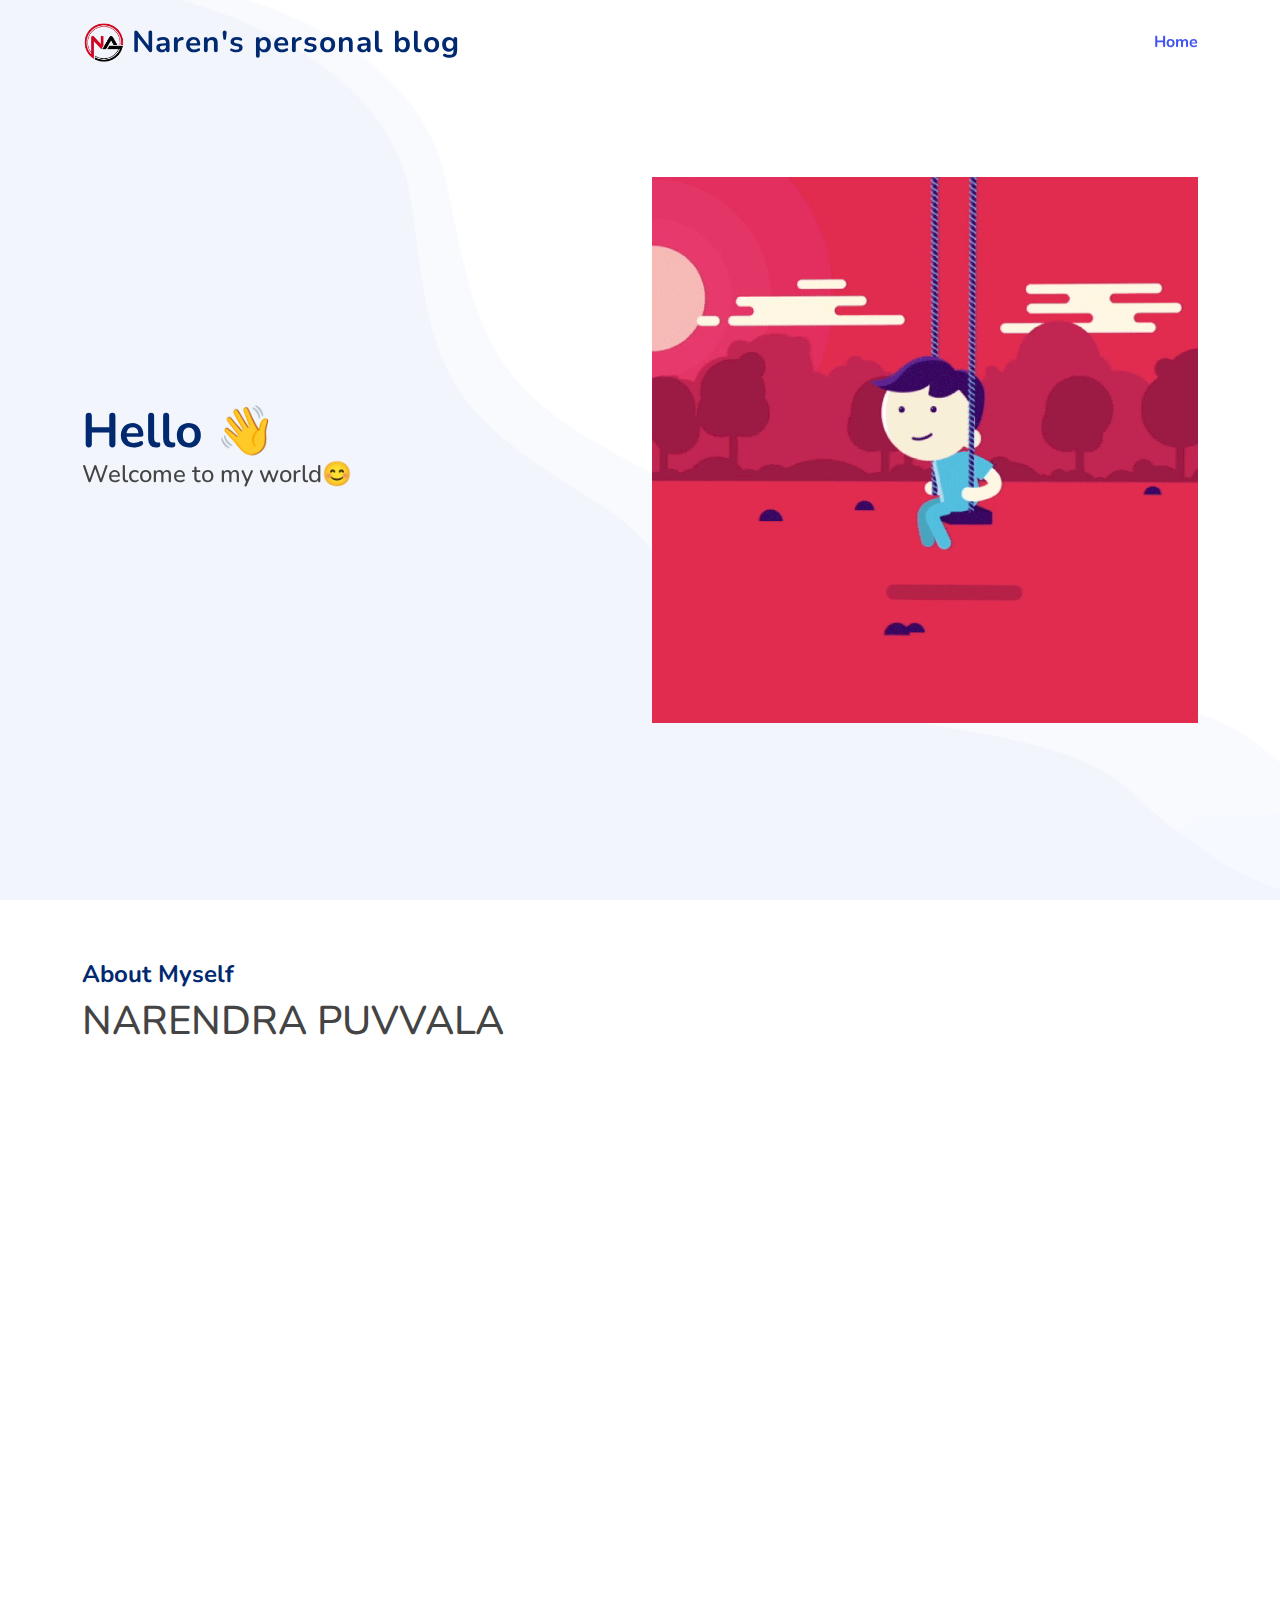
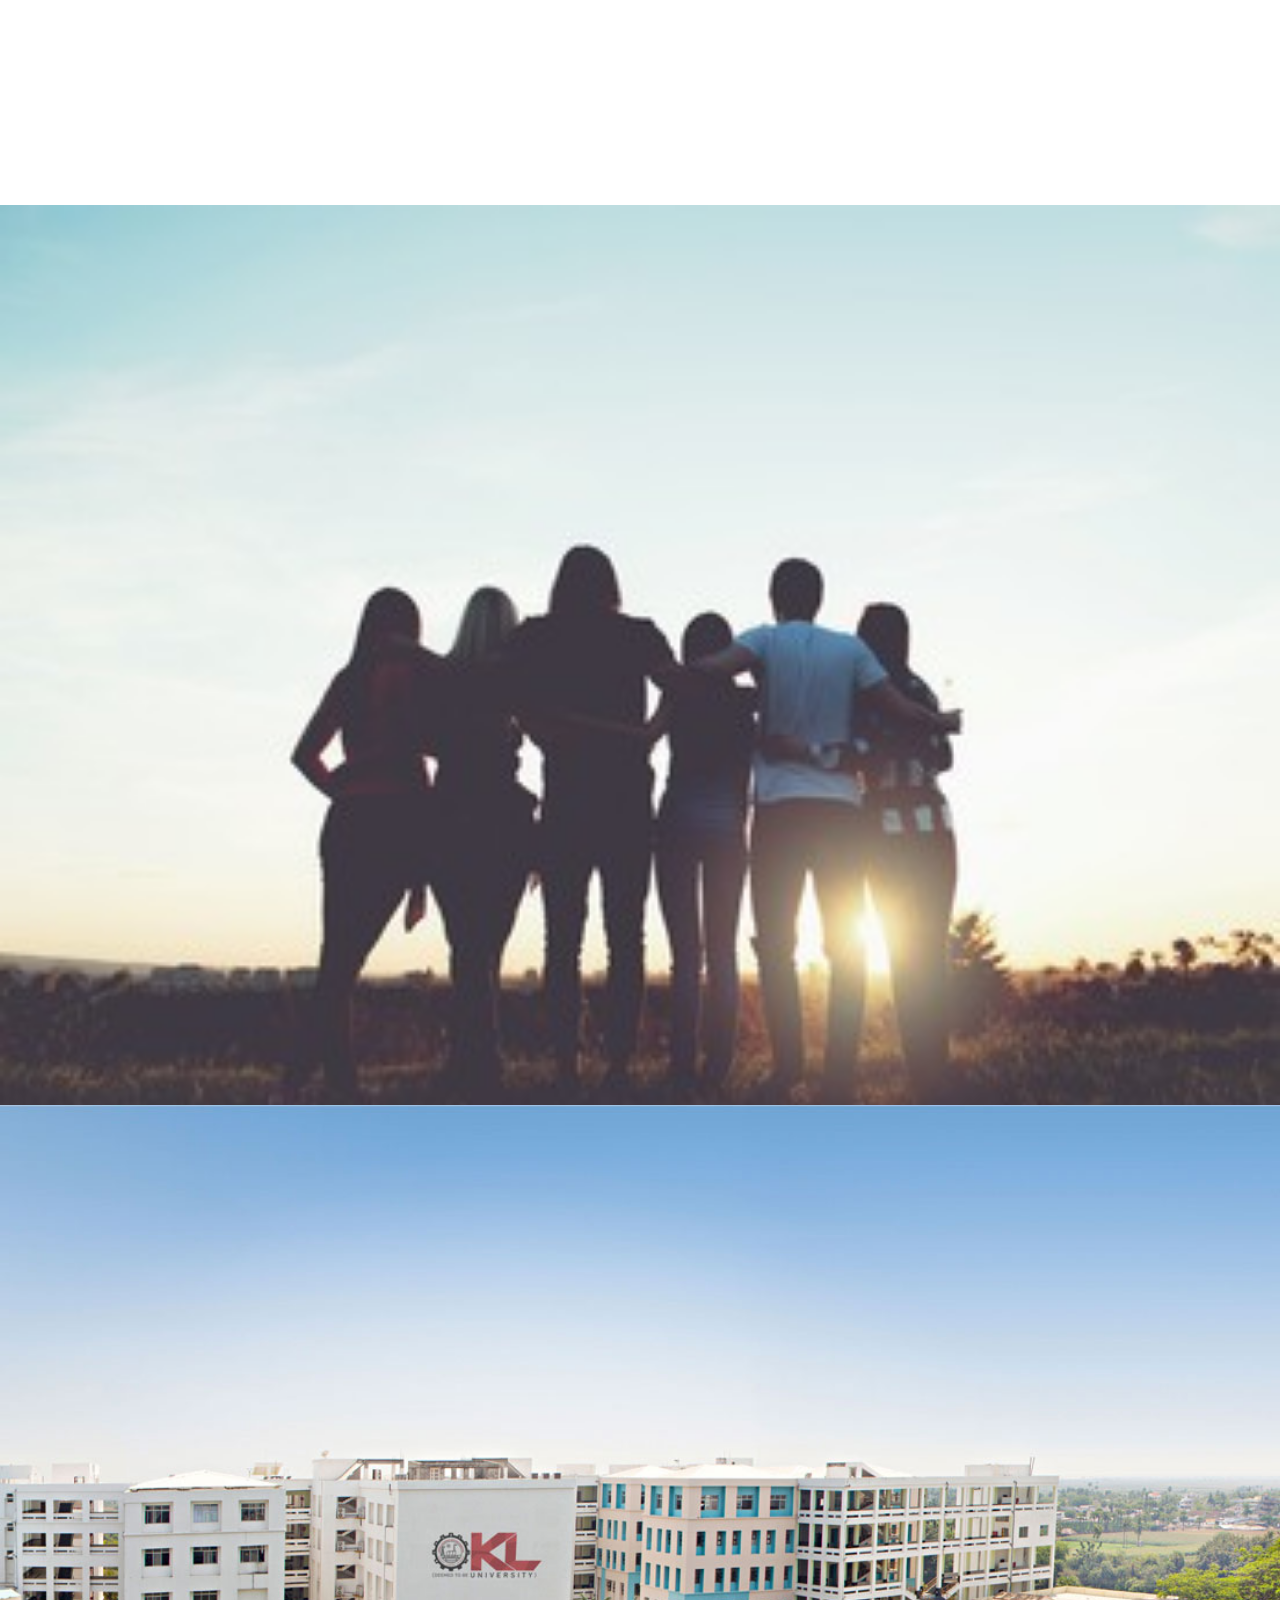
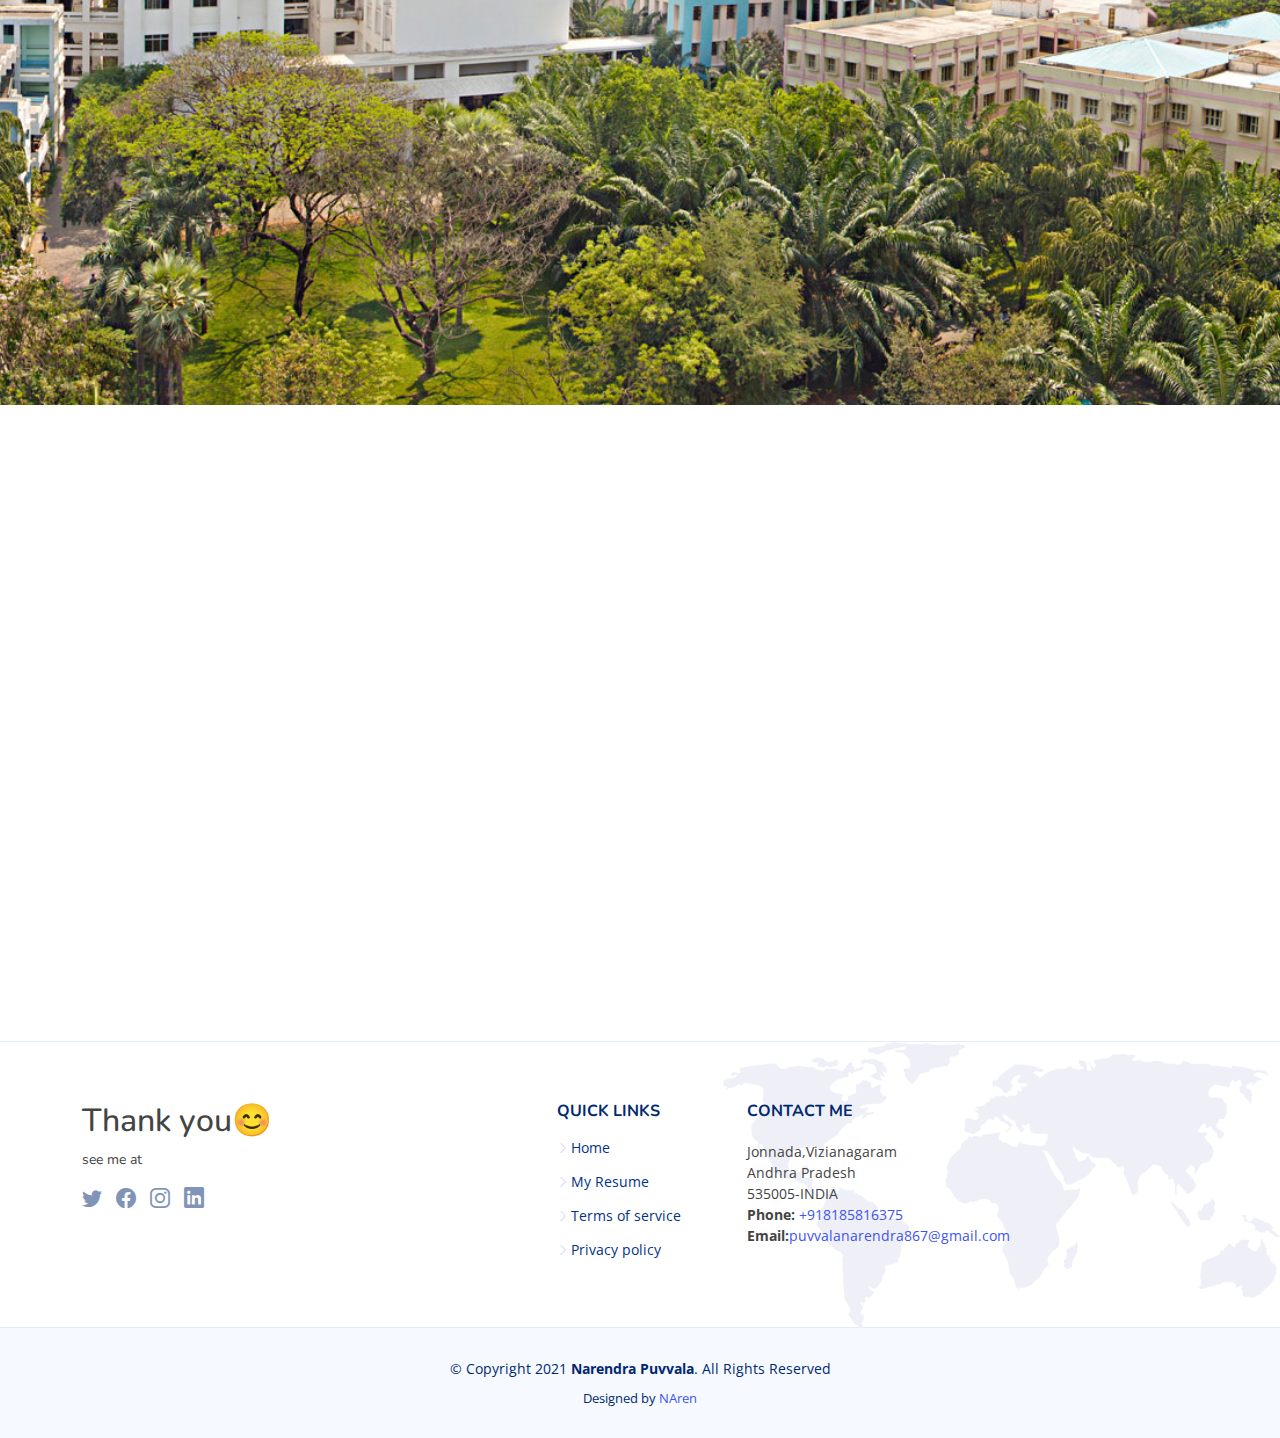
==== blog-single.html @ e451e67d "Update blog-single.html" ====
<!DOCTYPE html>
<html lang="en">

<head>
  <meta charset="utf-8">
  <meta content="width=device-width, initial-scale=1.0" name="viewport">

  <title>Personal Blog</title>
  <meta content="" name="description">
  <meta content="" name="keywords">

  <!-- Favicons -->
  <link href="assets/img/favicon.png" rel="icon">
  <link href="assets/img/apple-touch-icon.png" rel="apple-touch-icon">

  <!-- Google Fonts -->
  <link href="https://fonts.googleapis.com/css?family=Open+Sans:300,300i,400,400i,600,600i,700,700i|Nunito:300,300i,400,400i,600,600i,700,700i|Poppins:300,300i,400,400i,500,500i,600,600i,700,700i" rel="stylesheet">

  <!-- Vendor CSS Files -->
  <link href="assets/vendor/bootstrap/css/bootstrap.min.css" rel="stylesheet">
  <link href="assets/vendor/bootstrap-icons/bootstrap-icons.css" rel="stylesheet">
  <link href="assets/vendor/aos/aos.css" rel="stylesheet">
  <link href="assets/vendor/remixicon/remixicon.css" rel="stylesheet">
  <link href="assets/vendor/swiper/swiper-bundle.min.css" rel="stylesheet">
  <link href="assets/vendor/glightbox/css/glightbox.min.css" rel="stylesheet">

  <!-- Template Main CSS File -->
  <link href="assets/css/style.css" rel="stylesheet">
</head>

<body>

  <!-- ======= Header ======= -->
  <header id="header" class="header fixed-top">
    <div class="container-fluid container-xl d-flex align-items-center justify-content-between">
        <a href="blog-single.html" class="logo d-flex align-items-center"><img src="assets/img/logo.png" alt="">
        <span>Naren's personal blog</span>
      </a>
      <nav id="navbar" class="navbar">
        <ul>
          <li><a class="nav-link scrollto active" href="index.html" target="_blank">Home</a></li>
        </ul>
        <i class="bi bi-list mobile-nav-toggle"></i>
      </nav><!-- .navbar -->

    </div>
  </header><!-- End Header -->

<!-- ======= Hero Section ======= -->
  <section id="hero" class="hero d-flex align-items-center">

    <div class="container">
      <div class="row">
        <div class="col-lg-6 d-flex flex-column justify-content-center">
          <h1 data-aos="fade-up">Hello 👋 </h1>
          <h4 data-aos="fade-up" data-aos-delay="400">Welcome to my world😊</h4>
          <div data-aos="fade-up" data-aos-delay="600">
            <div class="text-center text-lg-start">
            </div>
          </div>
        </div>
        <div class="col-lg-6 hero-2" data-aos="zoom-out" data-aos-delay="200">
         <img src="assets/img/hero-2.gif" class="img-fluid animated" alt="">
        </div>
            </div>
      </div>
    </div>

  </section><!-- End Hero -->

   <main id="main">

    <!-- ======= About Section ======= -->
    <section id="about" class="about">
      <div class="container">

        <div class="section-title">
          <h2>About Myself</h2>
          <h1>NARENDRA PUVVALA</h1>
        </div>

        <div class="row">
          <div class="col-lg-4" data-aos="fade-right">
            <img src="assets/img/profile-img.jpg" class="img-fluid" alt="">
          </div>
          <div class="col-lg-8 pt-4 pt-lg-0 content" data-aos="fade-left">
            <p class="font-italic">
            </p>
            <div class="row">
              <div class="col-lg-6">
                <ul>
                  <li><i class="icofont-rounded-right"></i> <strong>Born:</strong> 14th September</li>
                  <li><i class="icofont-rounded-right"></i> <strong>Birthplace:</strong> Vizianagaram, Andhra Pradesh, India</li>
                  <li><i class="icofont-rounded-right"></i> <strong>Phone:</strong><a href="tel:+918185816375"> +918185816375</a></li>
                  <li><i class="icofont-rounded-right"></i> <strong>City:</strong> Vijayawada, INDIA</li>
                  <li><i class="icofont-rounded-right"></i> <strong>Age:</strong> 21</li>
                  <li><i class="icofont-rounded-right"></i> <strong>Degree:</strong> Under Graduation</li>
                  <li><i class="icofont-rounded-right"></i> <strong>Email:</strong><a href="mailto:puvvalanarendra867@gmail.com">puvvalanarendra867@gmail.com</a></li>
                 </div>
              <div class="col-lg-6">
              </div>
            </div>
          </div>
        </div>

      </div>
    </section><!-- End About Section -->
<!-- ======= Services Section ======= -->
    <section id="services" class="services">

      <div class="container" data-aos="fade-up">

        <header class="section-header">
          <h2>HOBBIES</h2>
          <p>The Books that I like most</p>
        </header>

        <div class="row gy-4">

          <div class="col-lg-4 col-md-6" data-aos="fade-up" data-aos-delay="200">
            <div class="service-box blue">
              <img src="assets/img/books/book-1.jpg" class="img-fluid" alt="" width="150" height="150">
              <h3>THE POWER OF YOUR SUBCONSCIOUS MIND</h3>
              <p>This book shows how changing your thought patterns can produce dramatic improvements in your life. Using practical, easy-to-understand techniques and real-world case studies, Dr. Joseph Murphy reveals the vast influences of the subconscious mind on all aspects of existence-money, relationships, jobs, happiness-and how you can apply and direct its power to achieve your goals and dreams.</p>
              <a href="https://www.amazon.in/Power-your-Subconscious-Mind/dp/8192910962" target="_blank" class="read-more"><span>Read More</span> <i class="bi bi-arrow-right"></i></a>
            </div>
          </div>

          <div class="col-lg-4 col-md-6" data-aos="fade-up" data-aos-delay="300">
            <div class="service-box purple">
              <img src="assets/img/books/book-2.jpg" class="img-fluid" alt="" width="150" height="150">
              <h3>RICH DAD POOR DAD</h3>
              <p>Rich Dad Poor Dad is Robert's story of growing up with two dads — his real father and the father of his best friend, his rich dad — and the ways in which both men shaped his thoughts about money and investing. The book explodes the myth that you need to earn a high income to be rich and explains the difference between working for money and having your money work for you.</p>
              <a href="https://www.amazon.in/Rich-Dad-Poor-Middle-Updates/dp/1612680194" target="_blank" class="read-more"><span>Read More</span> <i class="bi bi-arrow-right"></i></a>
            </div>
          </div>

          <div class="col-lg-4 col-md-6" data-aos="fade-up" data-aos-delay="400">
            <div class="service-box red">
              <img src="assets/img/books/book-3.jpg" class="img-fluid" alt="" width="150" height="150"><br><br>
              <h3>WINGS OF FIRE</h3>
              <p>The 'Wings of Fire' is one such autobiography by visionary scientist Dr. APJ Abdul Kalam, who from very humble beginnings rose to be the President of India. The book is full of insights, personal moments and life experiences of Dr. Kalam. It gives us an understanding on his journey of success.</p>
              <a href="https://www.amazon.in/Wings-Fire-Autobiography-Abdul-Kalam/dp/8173711461" target="_blank" class="read-more"><span>Read More</span> <i class="bi bi-arrow-right"></i></a>
            </div>
          </div>

          <div class="col-lg-4 col-md-6" data-aos="fade-up" data-aos-delay="500">
            <div class="service-box green">
              <img src="assets/img/books/book-4.jpg" class="img-fluid" alt="" width="150" height="150">
              <h3>LONG WALK TO FREEDOM</h3>
              <p>The riveting memoirs of the outstanding moral and political leader of our time, Long Walk to Freedom brilliantly re-creates the drama of the experiences that helped shape Nelson Mandela's destiny. Emotive, compelling and uplifting, Long Walk to Freedom is the exhilarating story of an epic life; a story of hardship, resilience and ultimate triumph told with the clarity and eloquence of a born leader.</p>
              <a href="https://www.amazon.in/Long-Walk-Freedom-Nelson-Mandela/dp/0349106533" target="_blank" class="read-more"><span>Read More</span> <i class="bi bi-arrow-right"></i></a>
            </div>
          </div>

          <div class="col-lg-4 col-md-6" data-aos="fade-up" data-aos-delay="600">
            <div class="service-box pink">
              <img src="assets/img/books/book-5.jpg" class="img-fluid" alt="" width="150" height="150"><br><br><br>
              <h3>REVOLUTION 2020</h3>
              <p>Revolution 2020: Love, Corruption, Ambition is a 2011 novel by Chetan Bhagat. Its story is concerned with a love triangle, corruption and a journey of self-discovery.</p>
              <a href="https://www.amazon.in/Revolution-Twenty-20-Corruption-Ambition/dp/8129135531" target="_blank" class="read-more"><span>Read More</span> <i class="bi bi-arrow-right"></i></a>
            </div>
          </div>

          <div class="col-lg-4 col-md-6" data-aos="fade-up" data-aos-delay="700">
            <div class="service-box orange">
              <img src="assets/img/books/book-6.jpg" class="img-fluid" alt="" width="150" height="150"><br><br>
              <h3>THE 3 MISTAKES OF MY LIFE</h3>
              <p>The 3 Mistakes of my life is based on cricket, business and religion,the novel is set against the backdrop of beautiful city Ahmedabad.Revolving around three young Indian boys Omi, Ishaan and Govind, the book goes on to narrate how the three are trying their best to make ends meet in the city.</p>
              <a href="https://www.amazon.in/3-Mistakes-My-Life/dp/8129135515" target="_blank" class="read-more"><span>Read More</span> <i class="bi bi-arrow-right"></i></a>
            </div>
          </div>

        </div>

      </div>

    </section><!-- End Services Section -->

   


    <!-- ======= Blog Single Section ======= -->
  <!-- ======= Testimonials Section ======= -->
    <section id="testimonials" class="testimonials">

      <div class="container" data-aos="fade-up">

        <header class="section-header">
          <h4>"They might not share the blood relation,but they would always helps you in every situation..!
such lifelines are..."</h4>
          <p>"F.R.I.E.N.D.S"</p>
        </header>

        <div class="testimonials-slider swiper-container" data-aos="fade-up" data-aos-delay="200">
          <div class="swiper-wrapper">

            <div class="swiper-slide">
              <div class="testimonial-item">
                <div class="profile mt-auto">
                  <img src="assets/img/testimonials/testimonials-1.jpg" class="testimonial-img" alt="">
                </div>
              </div>
            </div><!-- End testimonial item -->

            <div class="swiper-slide">
              <div class="testimonial-item">
                <div class="profile mt-auto">
                  <img src="assets/img/testimonials/testimonials-2.jpg" class="testimonial-img" alt="">
                </div>
              </div>
            </div><!-- End testimonial item -->

            <div class="swiper-slide">
              <div class="testimonial-item">
                <div class="profile mt-auto">
                  <img src="assets/img/testimonials/testimonials-3.JPG" class="testimonial-img" alt="">
                </div>
              </div>
            </div><!-- End testimonial item -->

            <div class="swiper-slide">
              <div class="testimonial-item">
                <div class="profile mt-auto">
                  <img src="assets/img/testimonials/testimonials-4.jpg" class="testimonial-img" alt="">
                </div>
              </div>
            </div><!-- End testimonial item -->

            <div class="swiper-slide">
              <div class="testimonial-item">
                <div class="profile mt-auto">
                  <img src="assets/img/testimonials/testimonials-5.jpg" class="testimonial-img" alt="">
                </div>
              </div>
            </div><!-- End testimonial item -->

            <div class="swiper-slide">
              <div class="testimonial-item">
                <div class="profile mt-auto">
                  <img src="assets/img/testimonials/testimonials-6.jpg" class="testimonial-img" alt="">
                </div>
              </div>
            </div><!-- End testimonial item -->

            <div class="swiper-slide">
              <div class="testimonial-item">
                <div class="profile mt-auto">
                  <img src="assets/img/testimonials/testimonials-7.jpg" class="testimonial-img" alt="">
                </div>
              </div>
            </div><!-- End testimonial item -->

            <div class="swiper-slide">
              <div class="testimonial-item">
                <div class="profile mt-auto">
                  <img src="assets/img/testimonials/testimonials-8.jpg" class="testimonial-img" alt="">
                </div>
              </div>
            </div><!-- End testimonial item -->

            <div class="swiper-slide">
              <div class="testimonial-item">
                <div class="profile mt-auto">
                  <img src="assets/img/testimonials/testimonials-9.jpg" class="testimonial-img" alt="">
                </div>
              </div>
            </div><!-- End testimonial item -->

            <div class="swiper-slide">
              <div class="testimonial-item">
                <div class="profile mt-auto">
                  <img src="assets/img/testimonials/testimonials-10.jpg" class="testimonial-img" alt="">
                </div>
              </div>
            </div><!-- End testimonial item -->

            <div class="swiper-slide">
              <div class="testimonial-item">
                <div class="profile mt-auto">
                  <img src="assets/img/testimonials/testimonials-11.jpeg" class="testimonial-img" alt="">
                </div>
              </div>
            </div><!-- End testimonial item -->

            <div class="swiper-slide">
              <div class="testimonial-item">
                <div class="profile mt-auto">
                  <img src="assets/img/testimonials/testimonials-12.jpg" class="testimonial-img" alt="">
                </div>
              </div>
            </div><!-- End testimonial item -->

            <div class="swiper-slide">
              <div class="testimonial-item">
                <div class="profile mt-auto">
                  <img src="assets/img/testimonials/testimonials-13.jpg" class="testimonial-img" alt="">
                </div>
              </div>
            </div><!-- End testimonial item -->

            <div class="swiper-slide">
              <div class="testimonial-item">
                <div class="profile mt-auto">
                  <img src="assets/img/testimonials/testimonials-14.jpeg" class="testimonial-img" alt="">
                </div>
              </div>
            </div><!-- End testimonial item -->

            <div class="swiper-slide">
              <div class="testimonial-item">
                <div class="profile mt-auto">
                  <img src="assets/img/testimonials/testimonials-15.jpeg" class="testimonial-img" alt="">
                </div>
              </div>
            </div><!-- End testimonial item -->

            <div class="swiper-slide">
              <div class="testimonial-item">
                <div class="profile mt-auto">
                  <img src="assets/img/testimonials/testimonials-16.jpg" class="testimonial-img" alt="">
                </div>
              </div>
            </div><!-- End testimonial item -->

            <div class="swiper-slide">
              <div class="testimonial-item">
                <div class="profile mt-auto">
                  <img src="assets/img/testimonials/testimonials-17.jpg" class="testimonial-img" alt="">
                </div>
              </div>
            </div><!-- End testimonial item -->

          </div>
          <div class="swiper-pagination"></div>
        </div>

      </div>
    </section><!-- End Testimonials Section -->




<!-- ======= Features Section ======= -->
    <section id="features" class="features">

      <div class="container" data-aos="fade-up">

        <header class="section-header">
          <p>MY COLLEGE</p>
       <h1>"Milestone of my life"</h1>
        </header>

        <div class="row">

          <div class="col-lg-6">
            <source src="assets/img/features.mp4" type="video/mp4">
          </div>
    </section><!-- End Features Section -->


    <!-- ======= Team Section ======= -->
    <section id="team" class="team">

      <div class="container" data-aos="fade-up">

        <header class="section-header">
          <p>Four Best people of my life</p>
        </header>

        <div class="row gy-4">

          <div class="col-lg-3 col-md-6 d-flex align-items-stretch" data-aos="fade-up" data-aos-delay="100">
            <div class="member">
              <div class="member-img">
                <img src="assets/img/team/team-1.png" class="img-fluid" alt="">
                <div class="social">
                  <a href="https://twitter.com/LOGIN" target="_blank"><i class="bi bi-twitter"></i></a>
                  <a href="https://www.facebook.com/" target="_blank"><i class="bi bi-facebook"></i></a>
                  <a href="https://media.tenor.com/images/553ef84adc815f2937abfbf461480453/tenor.gif" target="_blank"><i class="bi bi-instagram"></i></a>
                  <a href="https://media.tenor.com/images/37d8be31944023a4a8b561885504b0ad/tenor.gif" target="_blank"><i class="bi bi-linkedin"></i></a>
                </div>
              </div>
              <div class="member-info">
                <h4>❤️</h4>
                <span>Lifeline</span>
                <p>The one who always makes me strong day by day 🙂</p>
              </div>
            </div>
          </div>

          <div class="col-lg-3 col-md-6 d-flex align-items-stretch" data-aos="fade-up" data-aos-delay="200">
            <div class="member">
              <div class="member-img">
                <img src="assets/img/team/team-2.png" class="img-fluid" alt="">
                <div class="social">
                  <a href="https://media.tenor.com/images/cdb327ec053535ce6c41b1c0f8bc4a7d/tenor.gif" target="_blank"><i class="bi bi-twitter"></i></a>
                  <a href="https://www.facebook.com/"><i class="bi bi-facebook"></i></a>
                  <a href="https://media.tenor.com/images/590991471d5f4b8467aee952ba7c6537/tenor.gif" target="_blank"><i class="bi bi-instagram"></i></a>
                  <a href=""><i class="bi bi-linkedin" target="_blank"></i></a>
                </div>
              </div>
              <div class="member-info">
                <h4>Naveen Sai</h4>
                <p>The one who taught me what is life</p></div>
            </div>
          </div>

          <div class="col-lg-3 col-md-6 d-flex align-items-stretch" data-aos="fade-up" data-aos-delay="300">
            <div class="member">
              <div class="member-img">
                <img src="assets/img/team/team-3.png" class="img-fluid" alt="">
                <div class="social">
                  <a href="https://media.tenor.com/images/cdb327ec053535ce6c41b1c0f8bc4a7d/tenor.gif" target="_blank"><i class="bi bi-twitter"></i></a>
                  <a href="https://media.tenor.com/images/553ef84adc815f2937abfbf461480453/tenor.gif" target="_blank"><i class="bi bi-facebook"></i></a>
                  <a href="https://media.tenor.com/images/37d8be31944023a4a8b561885504b0ad/tenor.gif" target="_blank"><i class="bi bi-instagram"></i></a>
                  <a href="https://media.tenor.com/images/cdb327ec053535ce6c41b1c0f8bc4a7d/tenor.gif" target="_blank"><i class="bi bi-linkedin"></i></a>
                </div>
              </div>
              <div class="member-info">
                <h4>Dinesh Kumar</h4>
                <p>The one who taught me how to be in life and how the people are...</p>
              </div>
            </div>
          </div>

          <div class="col-lg-3 col-md-6 d-flex align-items-stretch" data-aos="fade-up" data-aos-delay="400">
            <div class="member">
              <div class="member-img">
                <img src="assets/img/team/team-4.png" class="img-fluid" alt="">
                <div class="social">
                  <a href="https://media.tenor.com/images/cdb327ec053535ce6c41b1c0f8bc4a7d/tenor.gif" target="_blank"><i class="bi bi-twitter"></i></a>
                  <a href="https://www.facebook.com/" target="_blank"><i class="bi bi-facebook"></i></a>
                  <a href="https://media.tenor.com/images/37d8be31944023a4a8b561885504b0ad/tenor.gif" target="_blank"><i class="bi bi-instagram"></i></a>
                  <a href="https://media.tenor.com/images/590991471d5f4b8467aee952ba7c6537/tenor.gif" target="_blank"><i class="bi bi-linkedin"></i></a>
                </div>
              </div>
              <div class="member-info">
                <h4>👻🤍</h4>
                <span>BFF</span>
                <p>The one who always stand by my side at any situation</p>
              </div>
            </div>
          </div>

        </div>

      </div>

    </section><!-- End Team Section -->
 
<!-- ======= Footer ======= -->
  <footer id="footer" class="footer">
    <div class="footer-top">
      <div class="container">
        <div class="row gy-4">
          <div class="col-lg-5 col-md-12 footer-info">
            <h2>Thank you😊</h2>
            <p>see me at</p>
            <div class="social-links mt-3">
              <a href="https://twitter.com/Narendr39207118" target="_blank"class="twitter"><i class="bi bi-twitter"></i></a>
              <a href="https://www.facebook.com/profile.php?id=100019323609877" target="_blank" class="facebook"><i class="bi bi-facebook"></i></a>
              <a href="https://www.instagram.com/naren_264/" target="_blank"class="instagram"><i class="bi bi-instagram bx bxl-instagram"></i></a>
              <a href="https://www.linkedin.com/in/puvvala-narendra-a970551a0/" target="_blank" class="linkedin"><i class="bi bi-linkedin bx bxl-linkedin"></i></a>
            </div>
          </div>

          <div class="col-lg-2 col-6 footer-links">
            <h4>Quick Links</h4>
            <ul>
              <li><i class="bi bi-chevron-right"></i> <a href="#">Home</a></li>
              <li><i class="bi bi-chevron-right"></i> <a href="https://narendra264.github.io/narendra.puvvala/" target="_blank">My Resume</a></li>
              <li><i class="bi bi-chevron-right"></i> <a href="#">Terms of service</a></li>
              <li><i class="bi bi-chevron-right"></i> <a href="#">Privacy policy</a></li>
            </ul>
          </div>

          <div class="col-lg-2 col-6 footer-links">
            <h4>Contact Me</h4>
            <p>
              Jonnada,Vizianagaram<br>Andhra Pradesh<br>
              535005-INDIA <br>
              <strong>Phone:</strong><a href="tel:+918185816375"> +918185816375</a><br>
              <strong>Email:</strong><a href="mailto:puvvalanarendra867@gmail.com">puvvalanarendra867@gmail.com</a><br>
            </p>
          </div><div class="col-lg-3 col-md-12 footer-contact text-center text-md-start">

          </div>

        </div>
      </div>
    </div>

    <div class="container">
      <div class="copyright">
        &copy; Copyright 2021 <strong><span>Narendra Puvvala</span></strong>. All Rights Reserved
      </div>
      <div class="credits">
        Designed by <a href="">NAren</a>
      </div>
    </div>
  </footer><!-- End Footer -->
  

  <a href="#" class="back-to-top d-flex align-items-center justify-content-center"><i class="bi bi-arrow-up-short"></i></a>

  <!-- Vendor JS Files -->
  <script src="assets/vendor/bootstrap/js/bootstrap.bundle.js"></script>
  <script src="assets/vendor/aos/aos.js"></script>
  <script src="assets/vendor/php-email-form/validate.js"></script>
  <script src="assets/vendor/swiper/swiper-bundle.min.js"></script>
  <script src="assets/vendor/purecounter/purecounter.js"></script>
  <script src="assets/vendor/isotope-layout/isotope.pkgd.min.js"></script>
  <script src="assets/vendor/glightbox/js/glightbox.min.js"></script>

  <!-- Template Main JS File -->
  <script src="assets/js/main.js"></script>

</body>

</html>
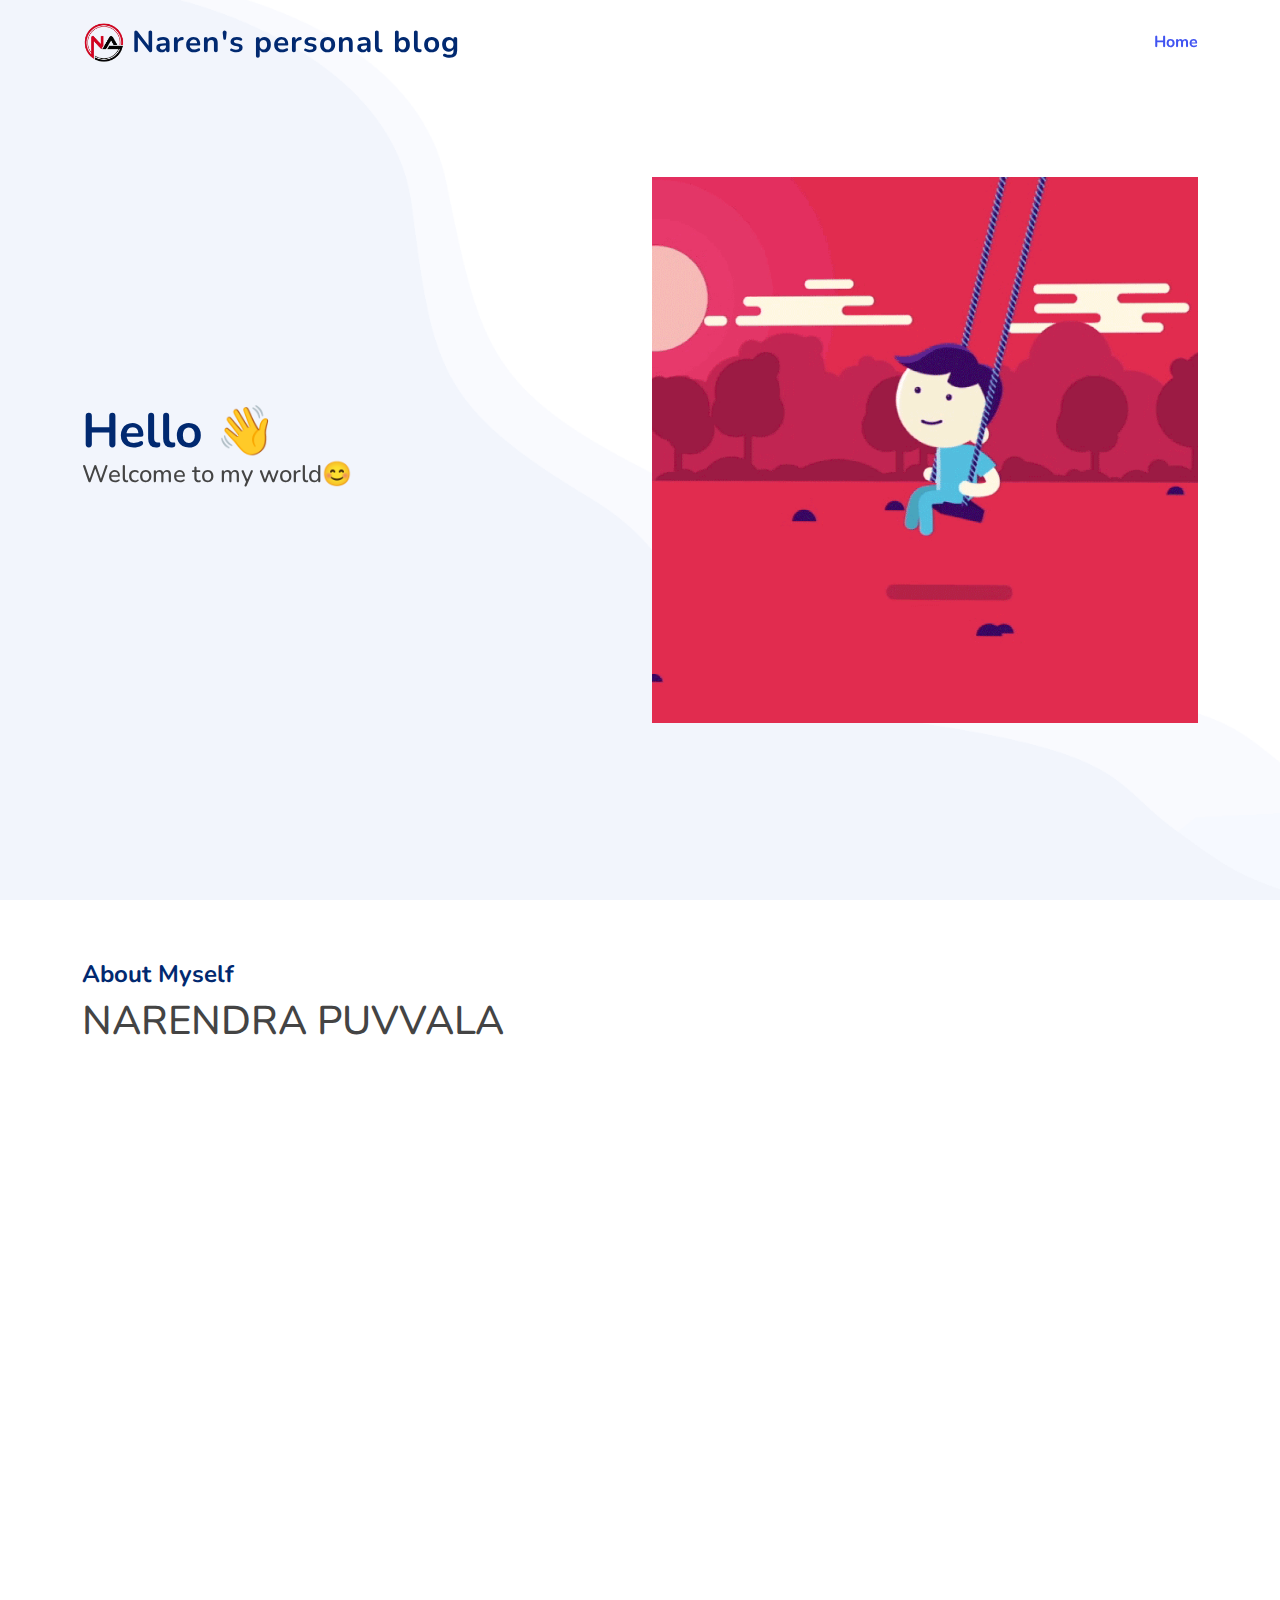
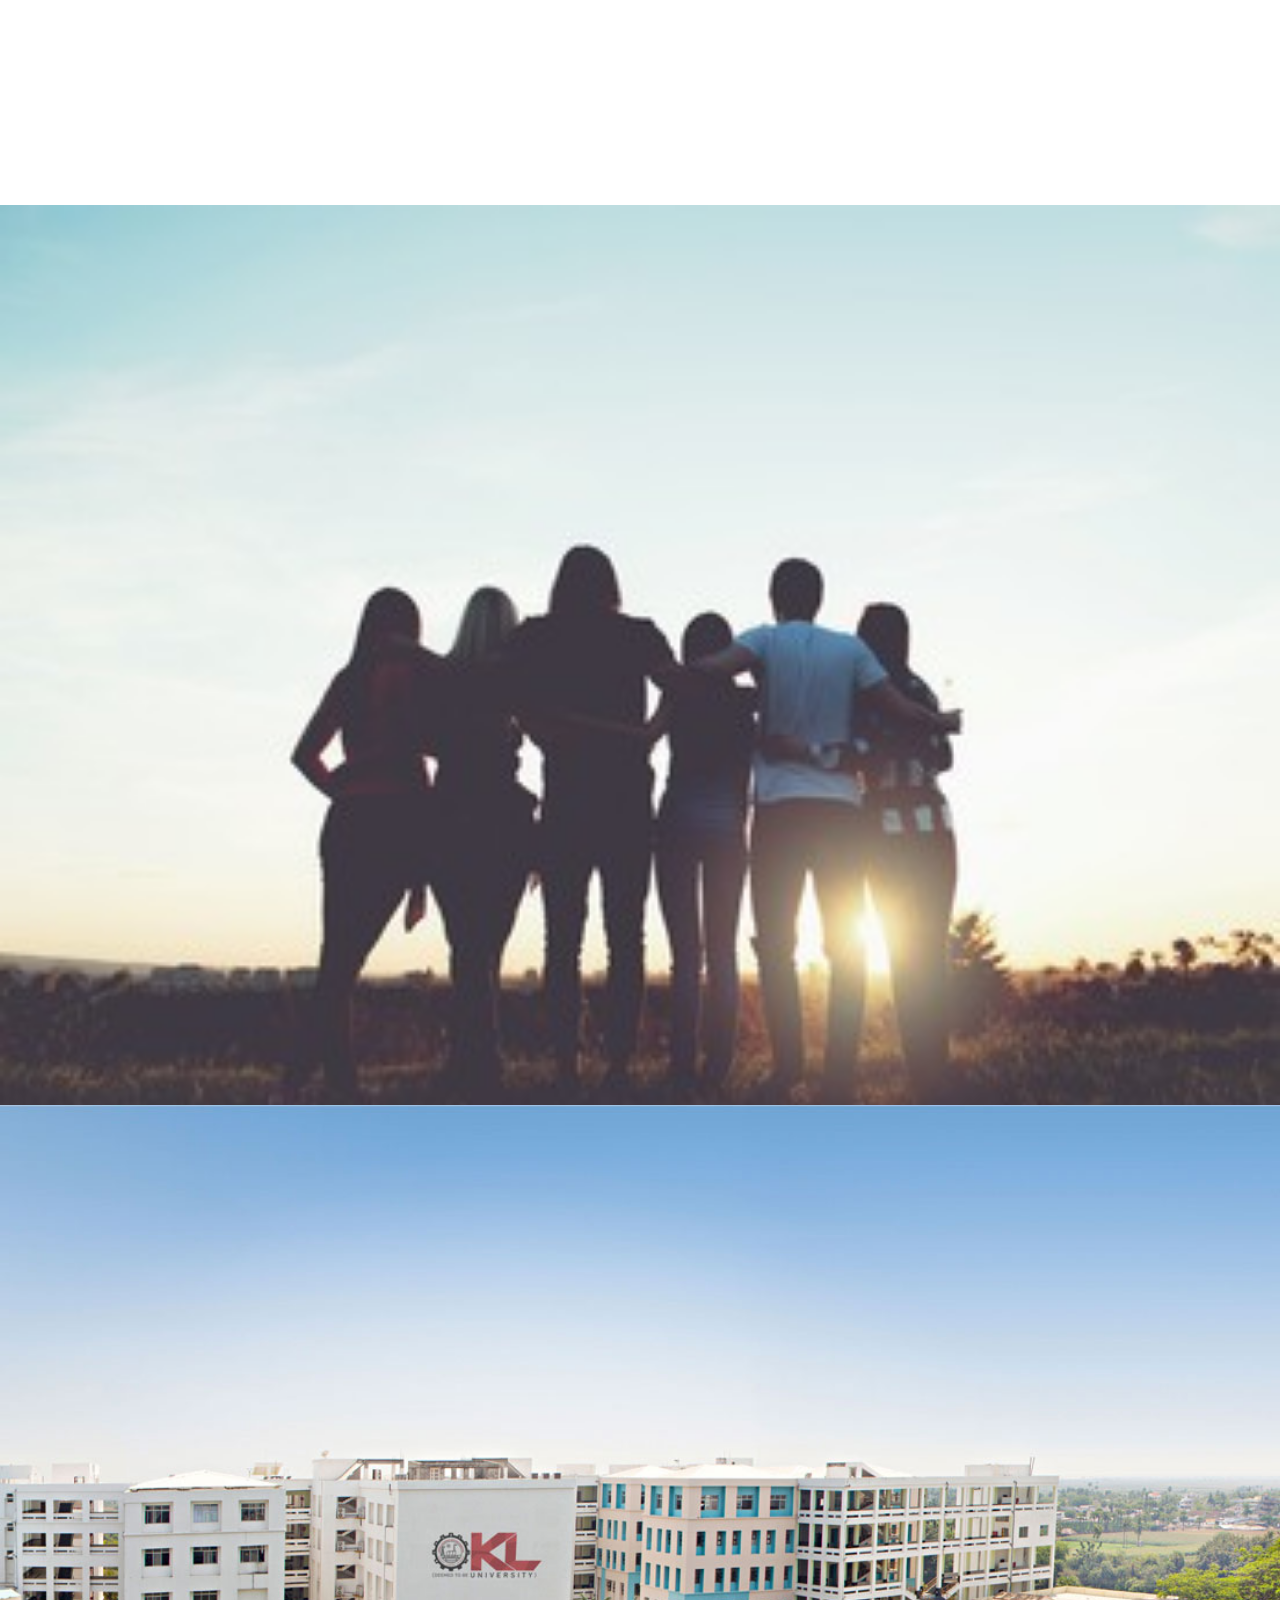
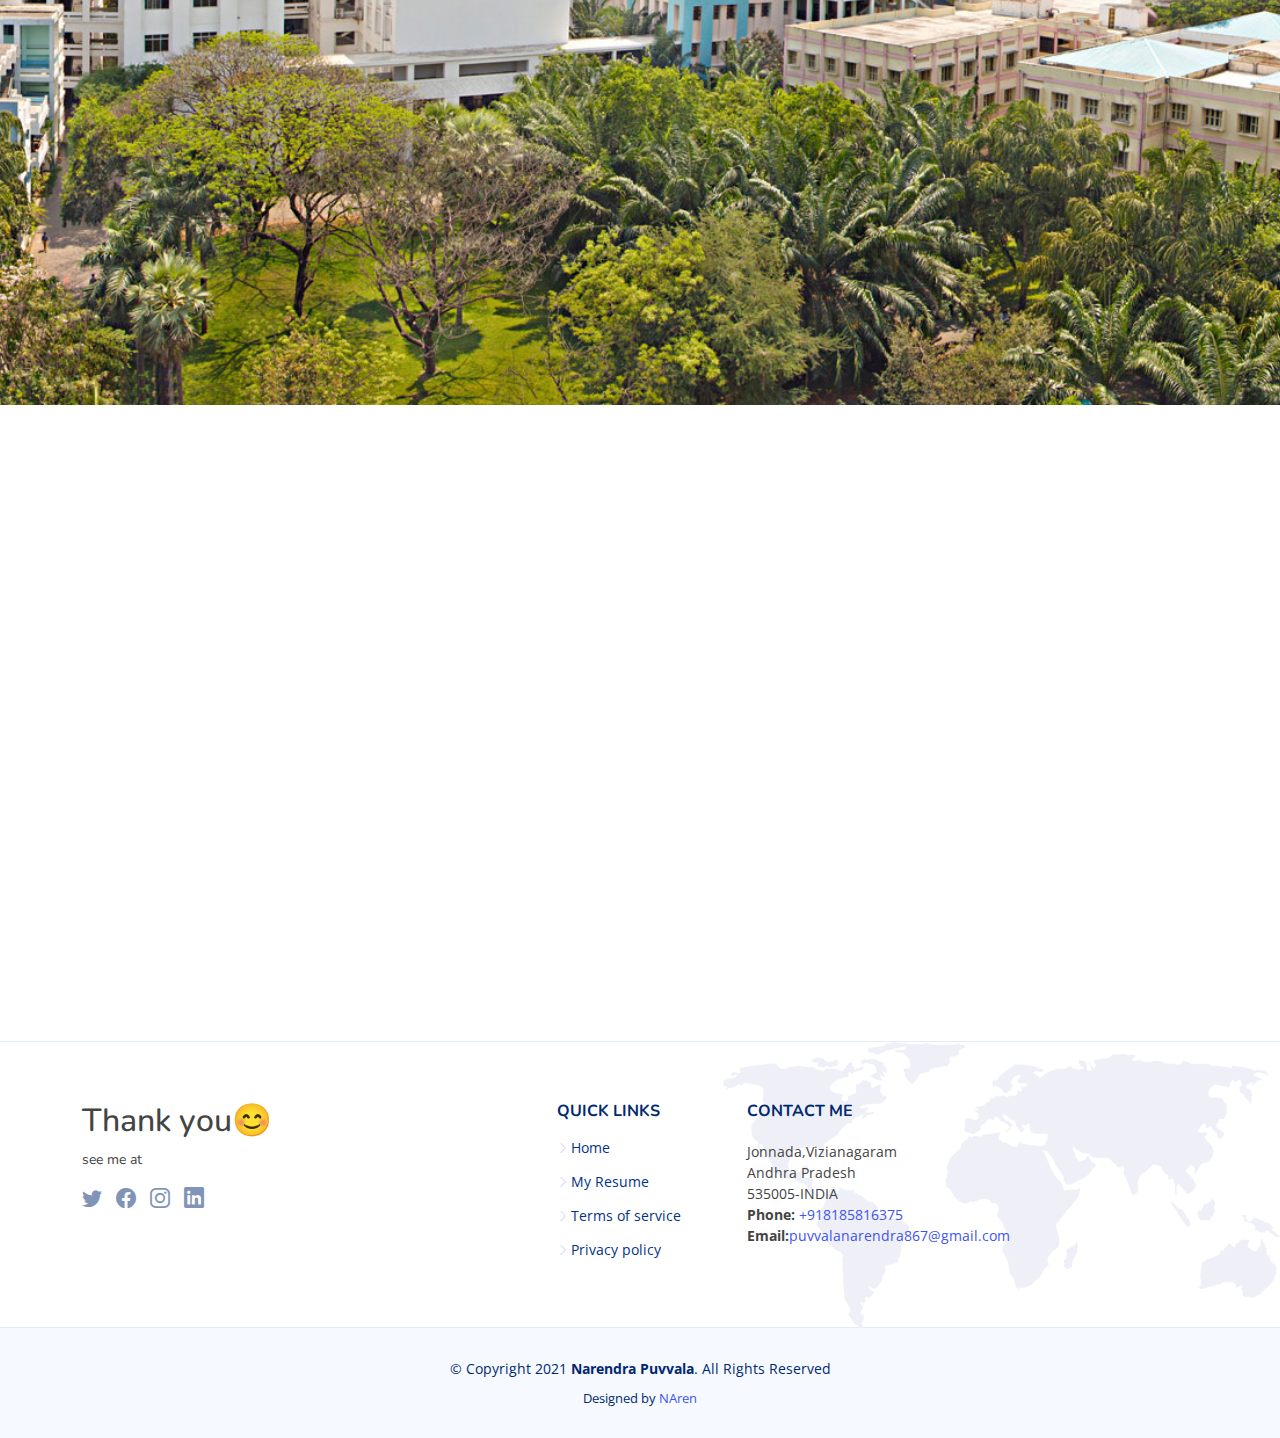
==== commit 0b7b37eb: "Update blog-single.html" ====
--- a/blog-single.html
+++ b/blog-single.html
@@ -330,6 +330,14 @@
                 </div>
               </div>
             </div><!-- End testimonial item -->
+            
+            <div class="swiper-slide">
+              <div class="testimonial-item">
+                <div class="profile mt-auto">
+                  <img src="assets/img/testimonials/testimonials-18.jpg" class="testimonial-img" alt="">
+                </div>
+              </div>
+            </div><!-- End testimonial item -->
 
           </div>
           <div class="swiper-pagination"></div>
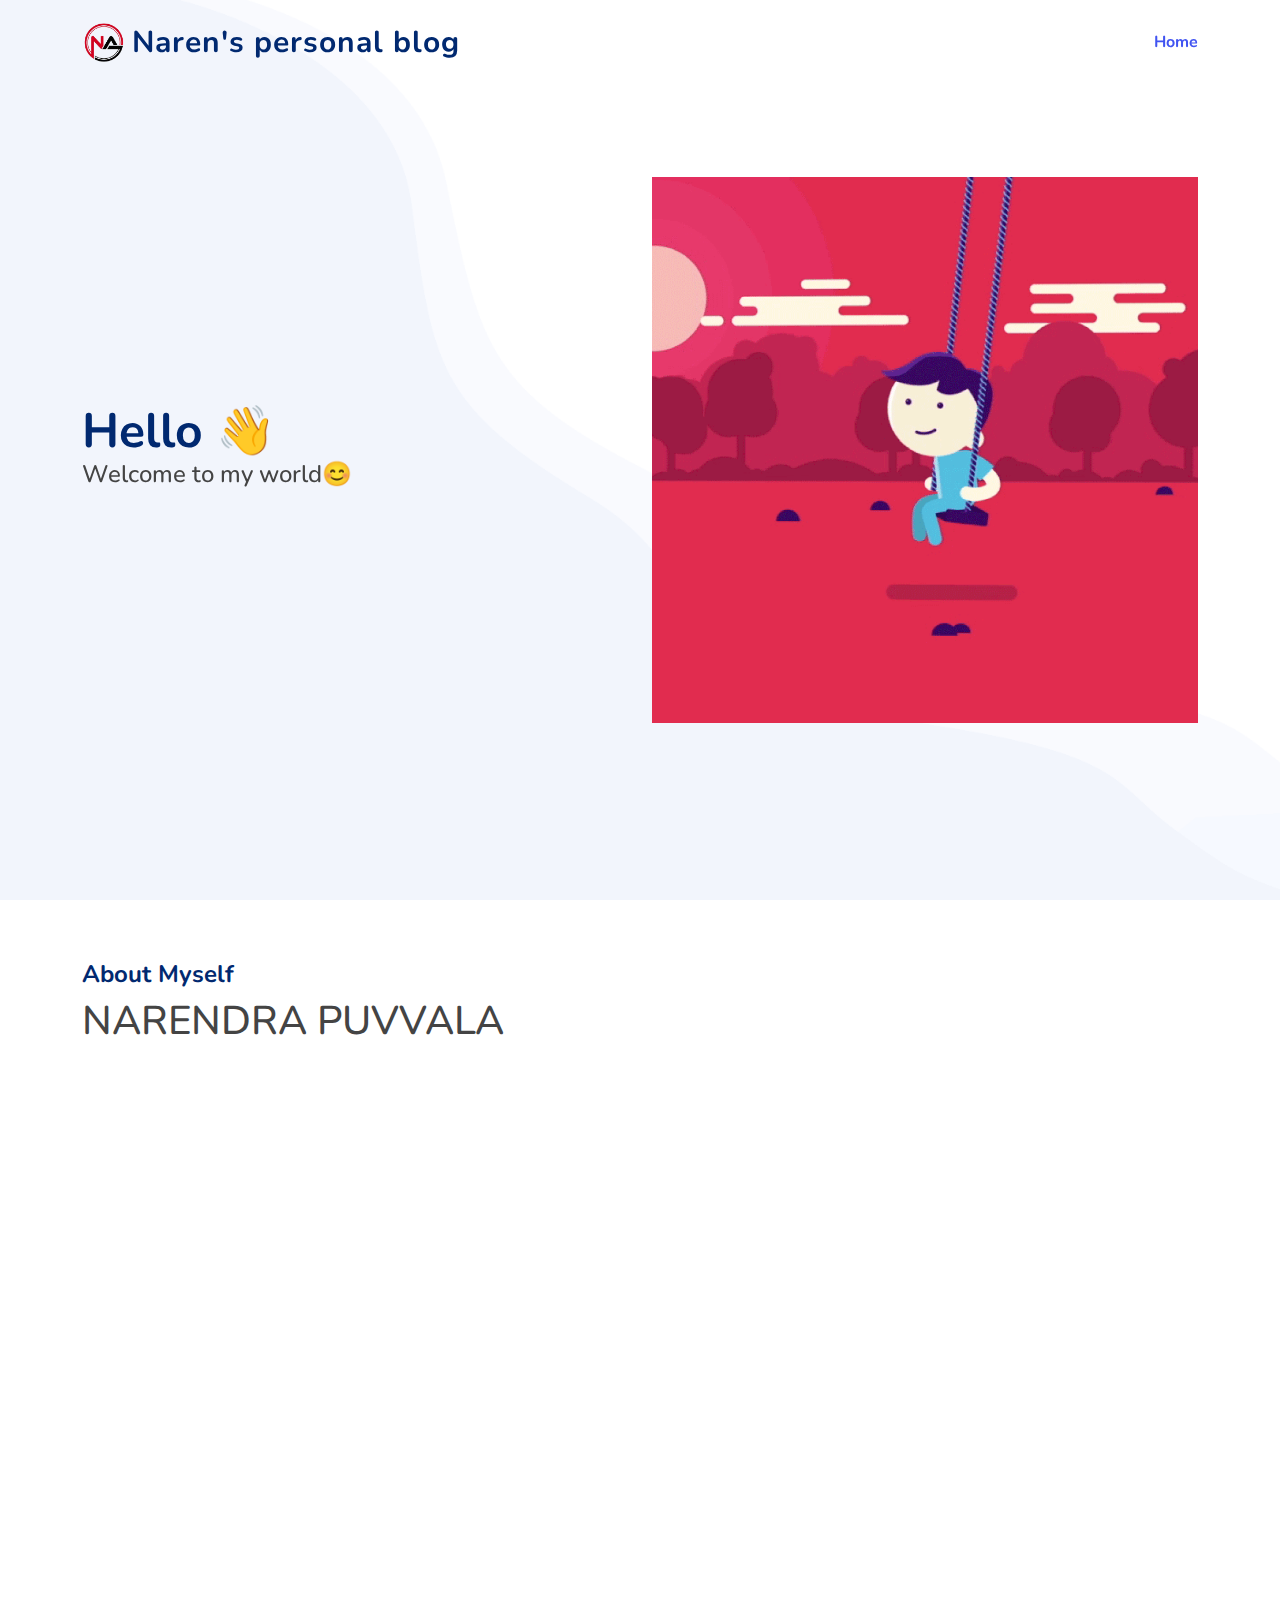
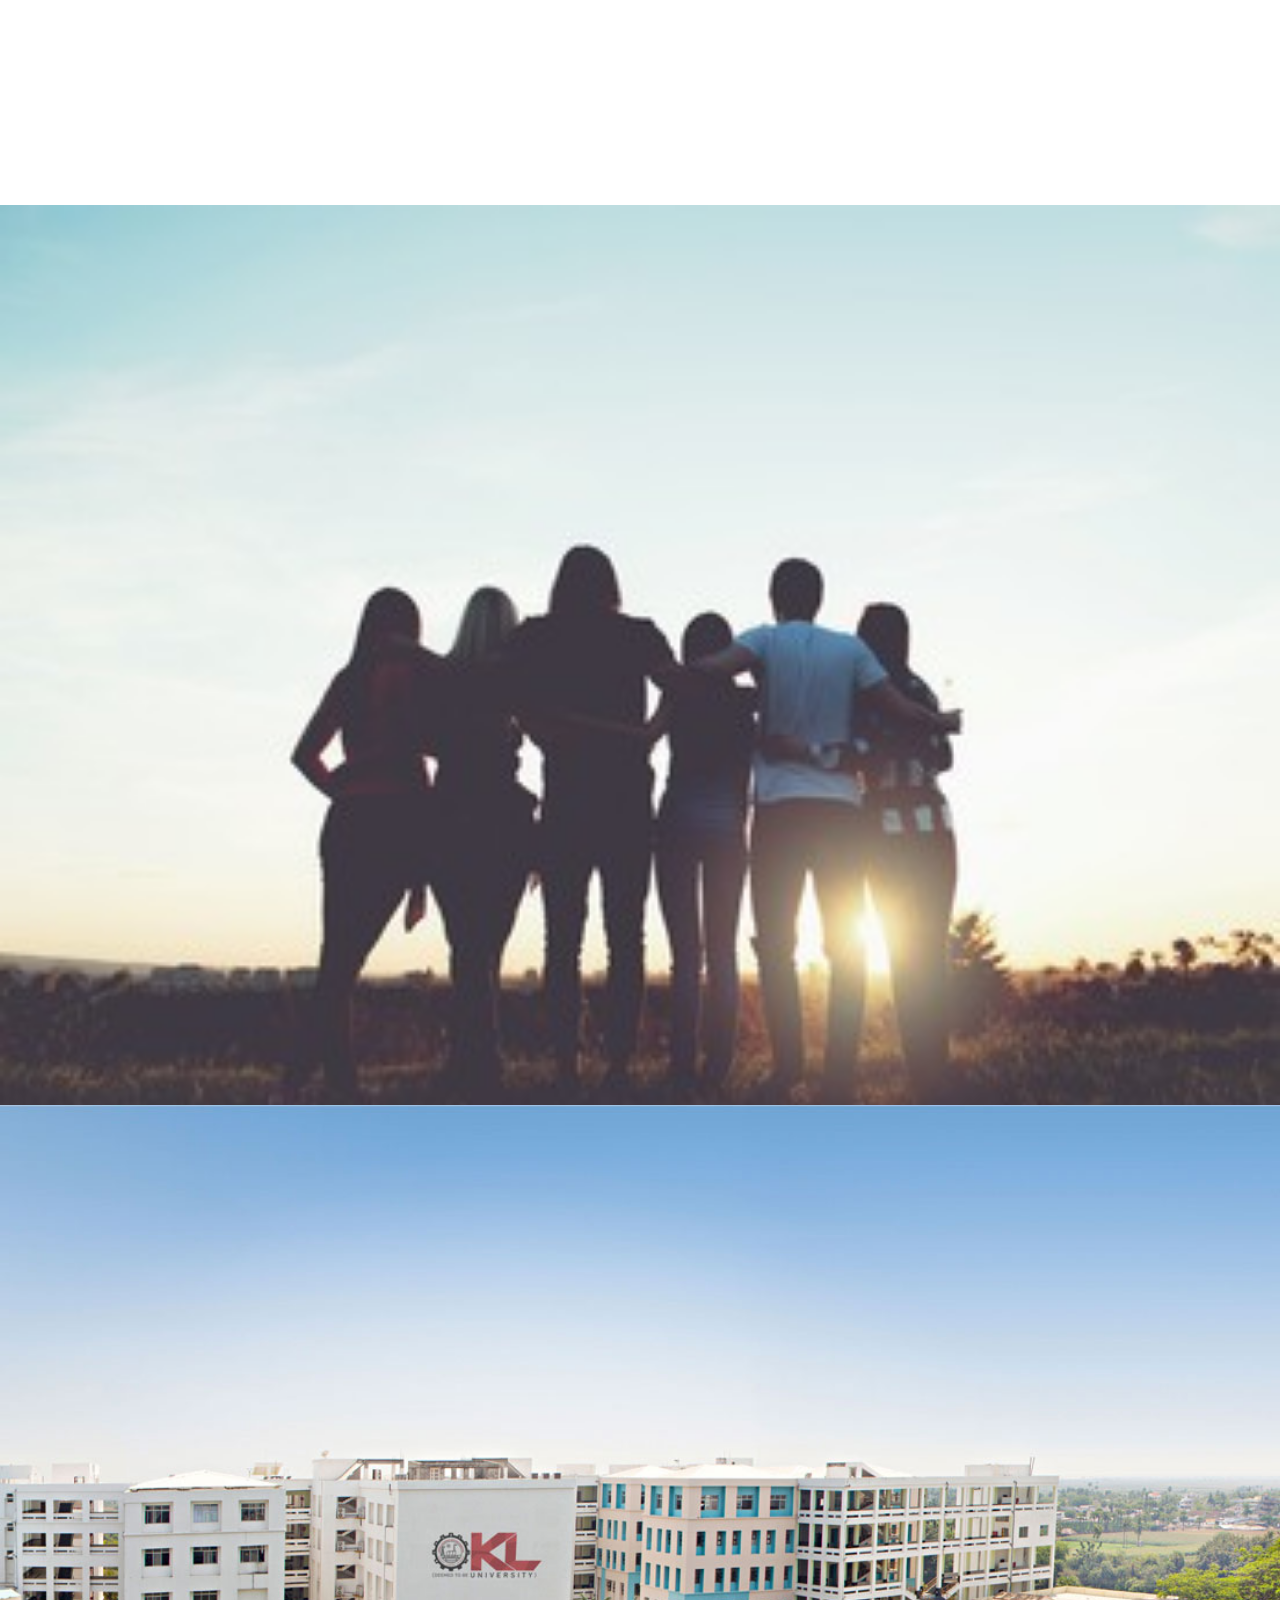
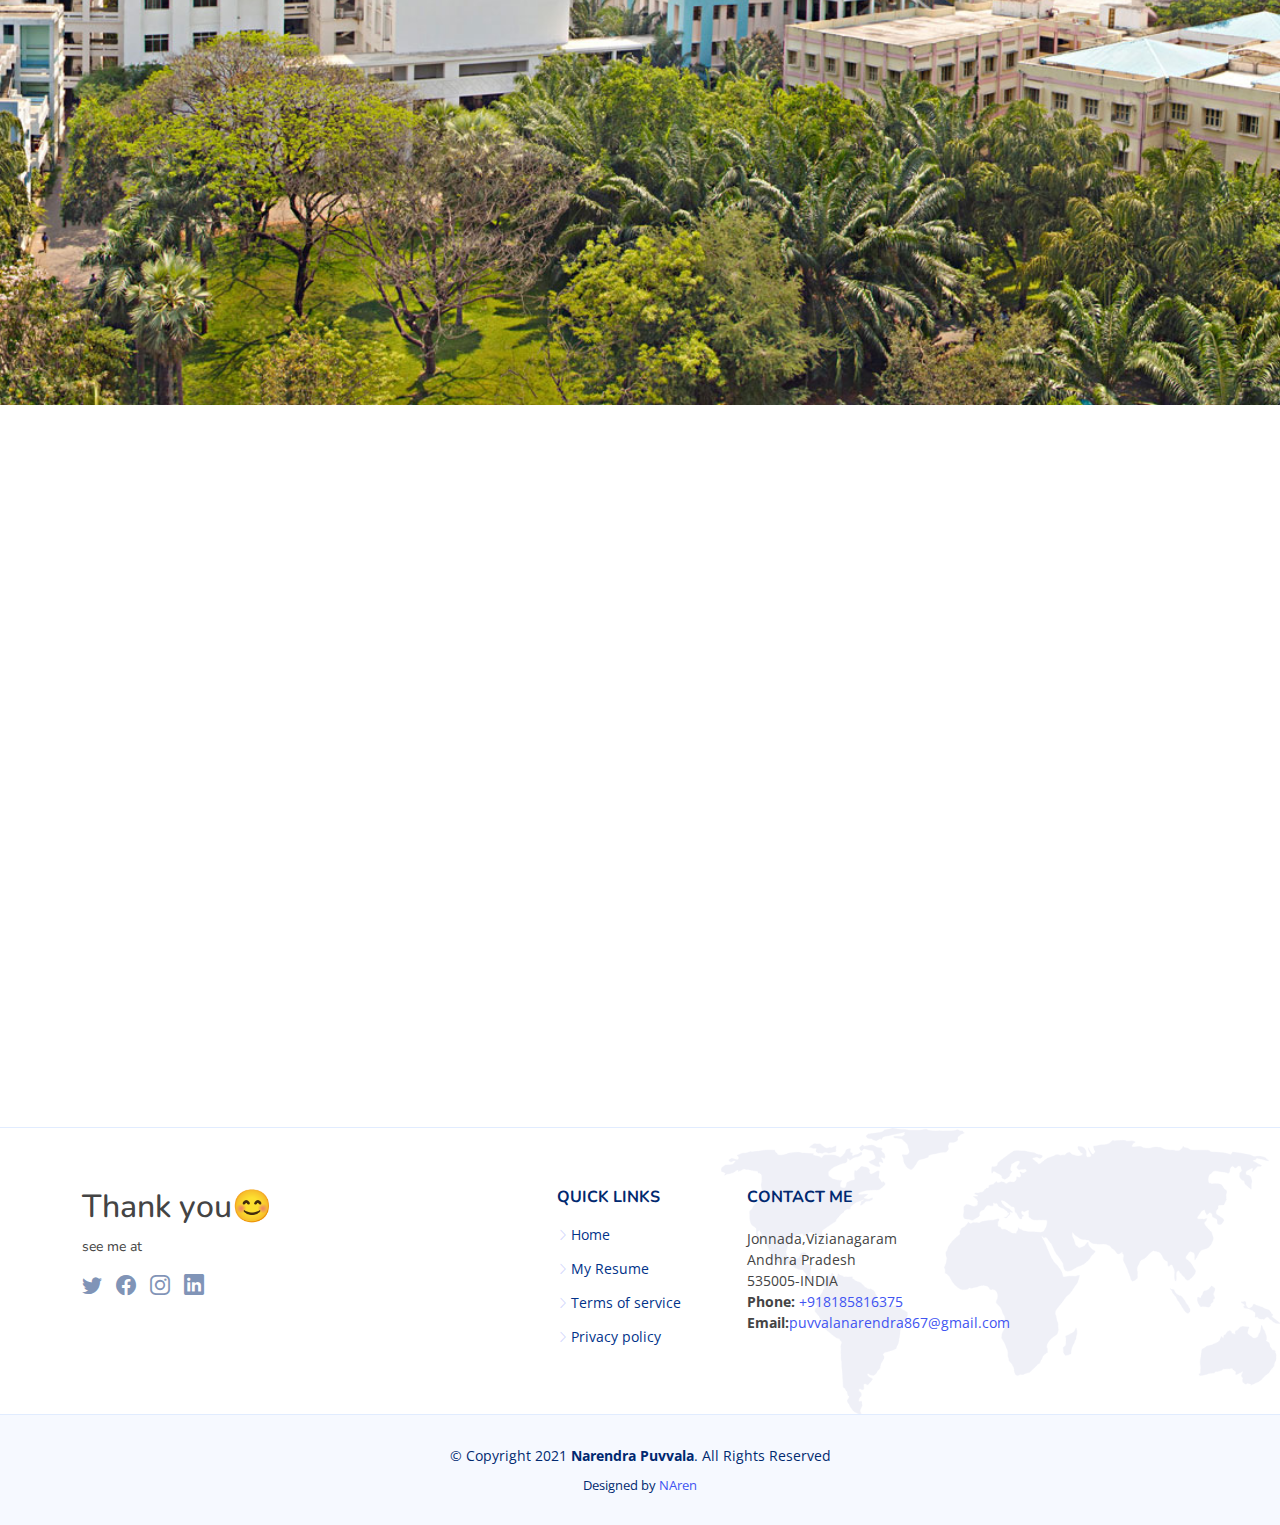
==== commit d21d4ca6: "Update blog-single.html" ====
--- a/blog-single.html
+++ b/blog-single.html
@@ -381,7 +381,7 @@
           <div class="col-lg-3 col-md-6 d-flex align-items-stretch" data-aos="fade-up" data-aos-delay="100">
             <div class="member">
               <div class="member-img">
-                <img src="assets/img/team/team-1.png" class="img-fluid" alt="">
+                <img src="assets/img/team/team-1.jpg" class="img-fluid" alt="">
                 <div class="social">
                   <a href="https://twitter.com/LOGIN" target="_blank"><i class="bi bi-twitter"></i></a>
                   <a href="https://www.facebook.com/" target="_blank"><i class="bi bi-facebook"></i></a>
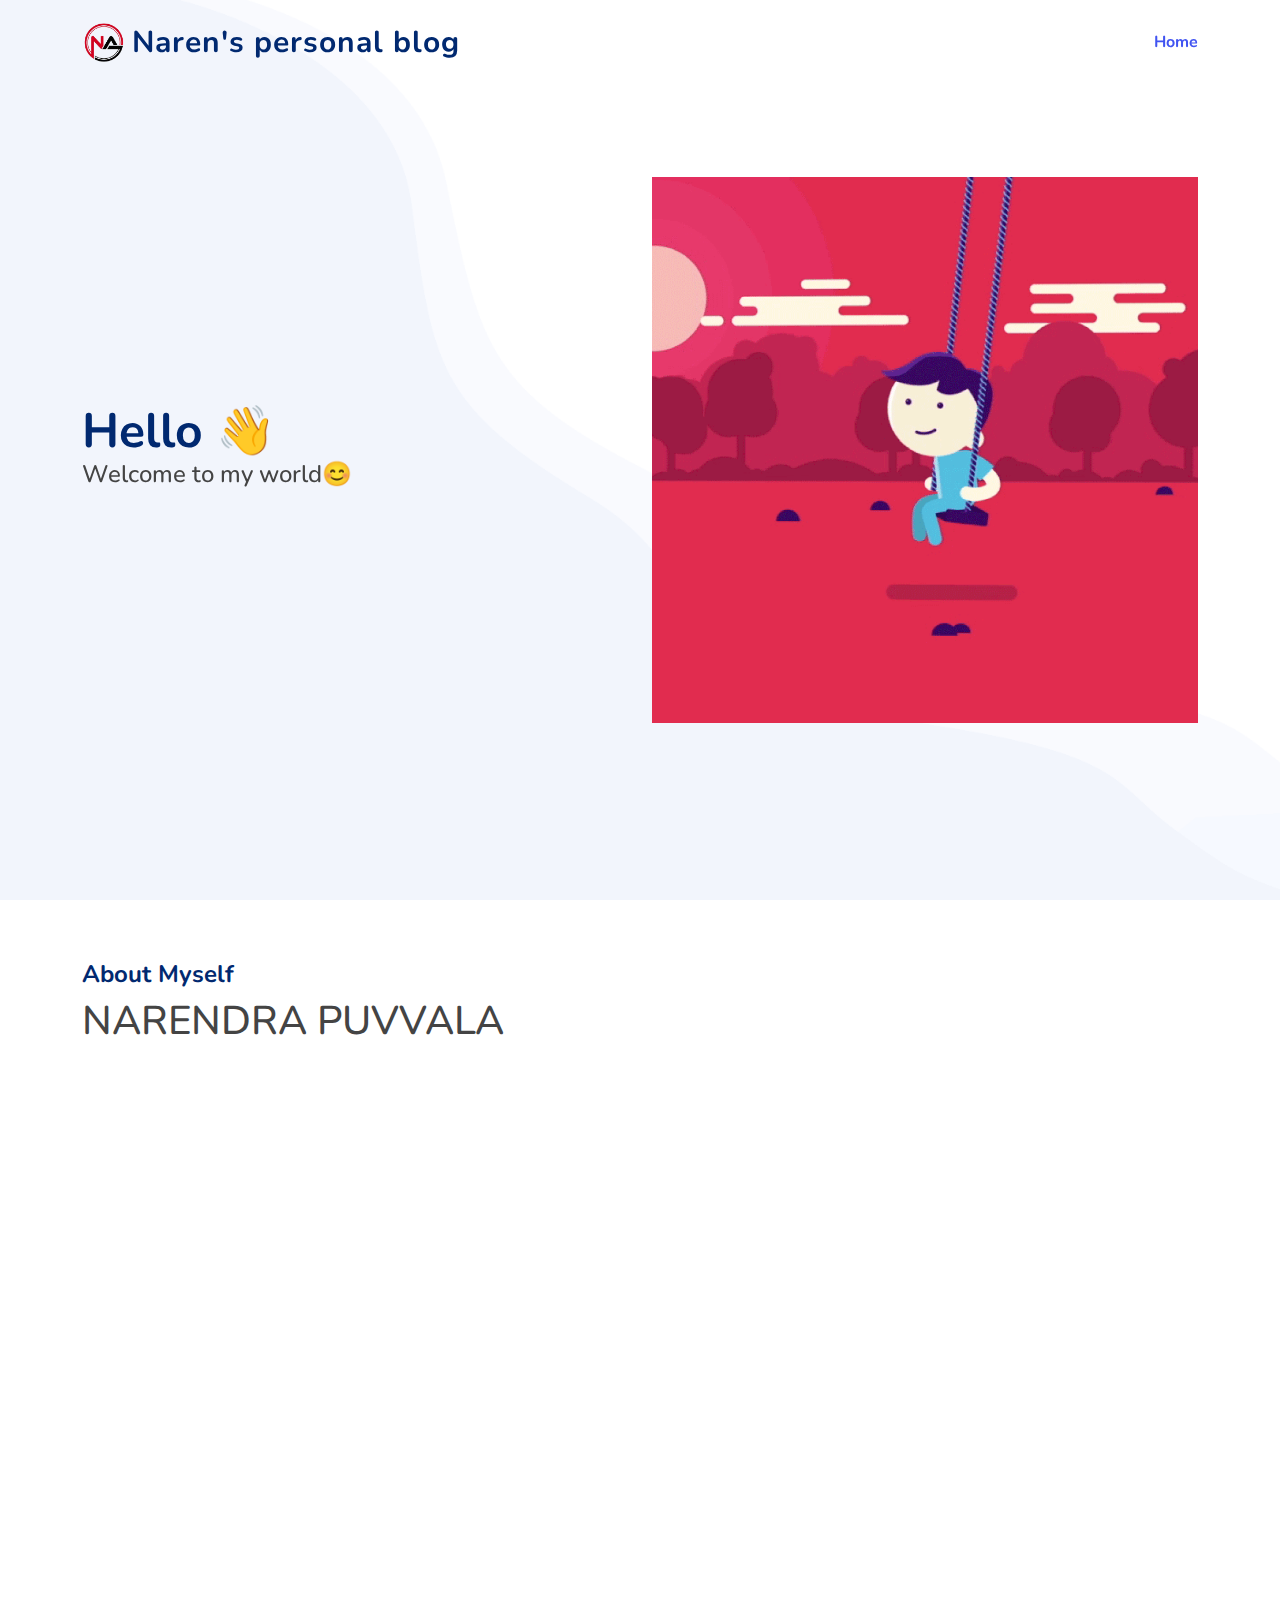
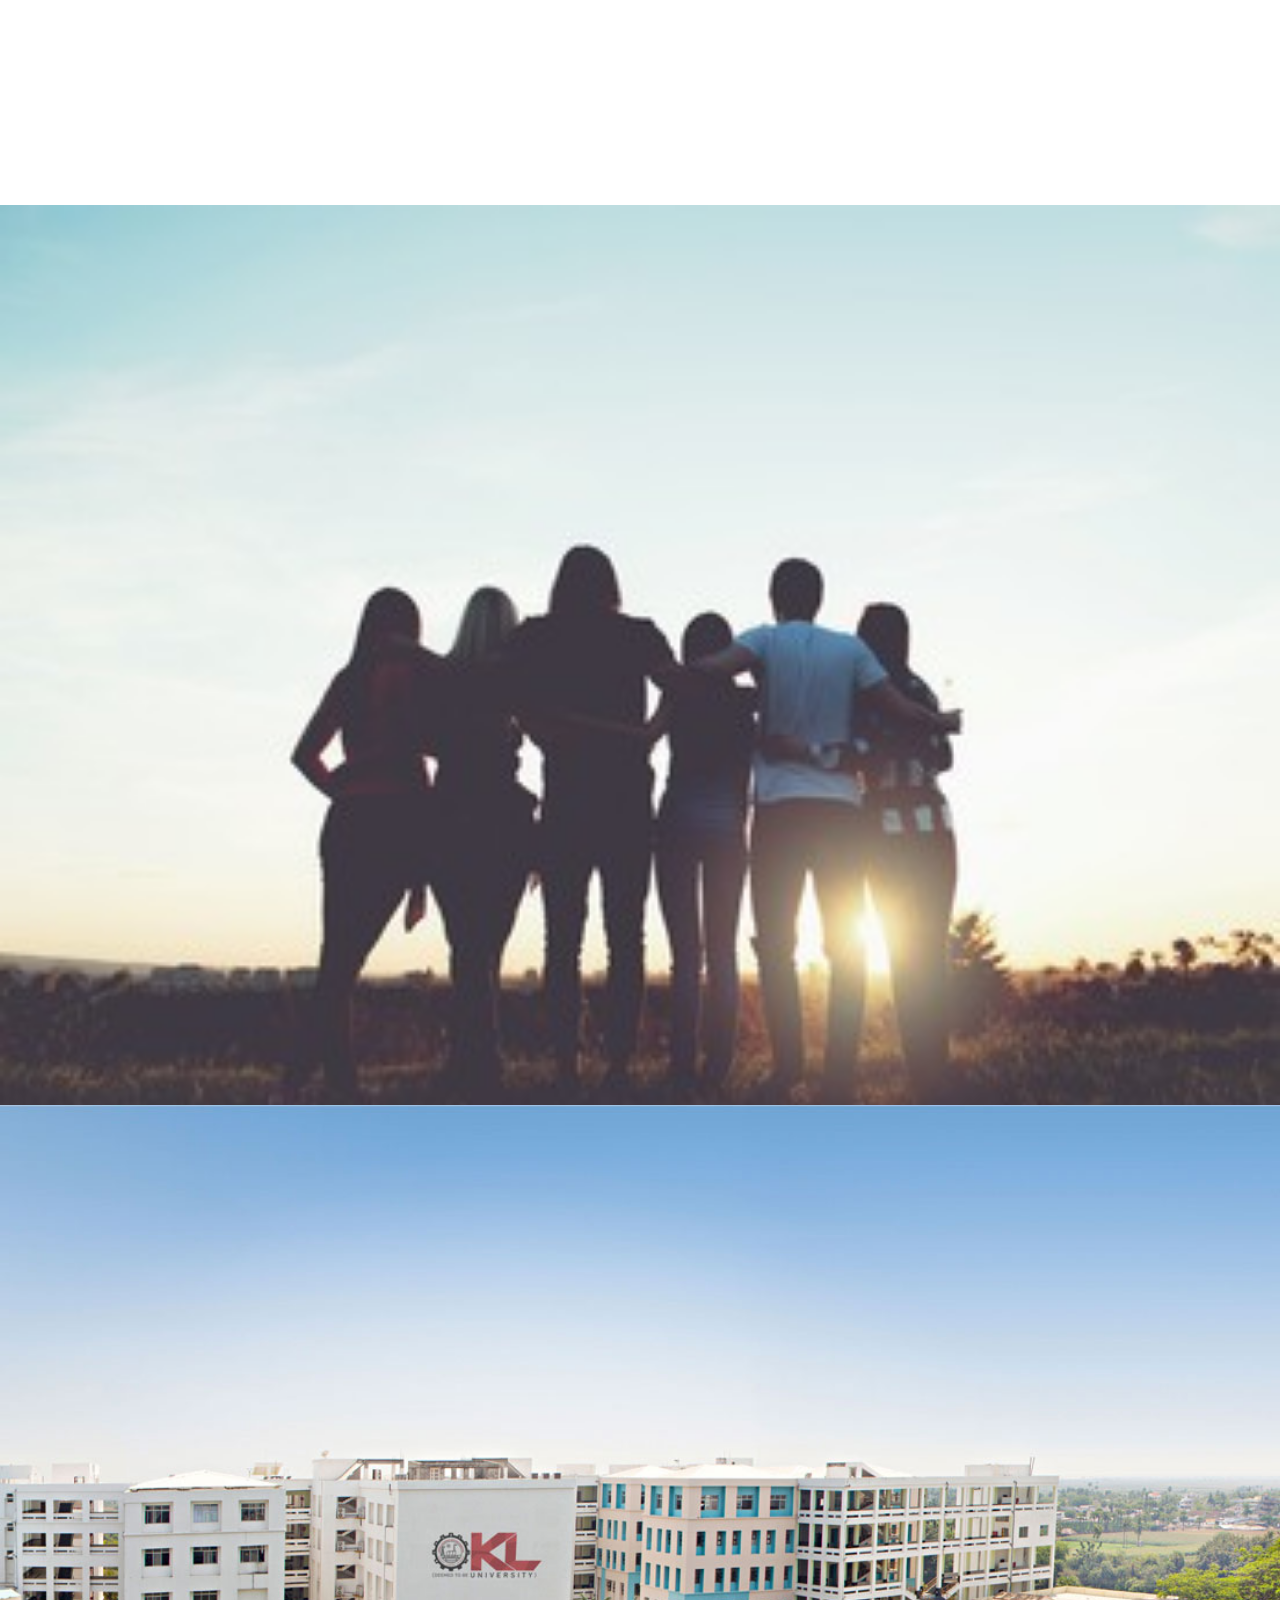
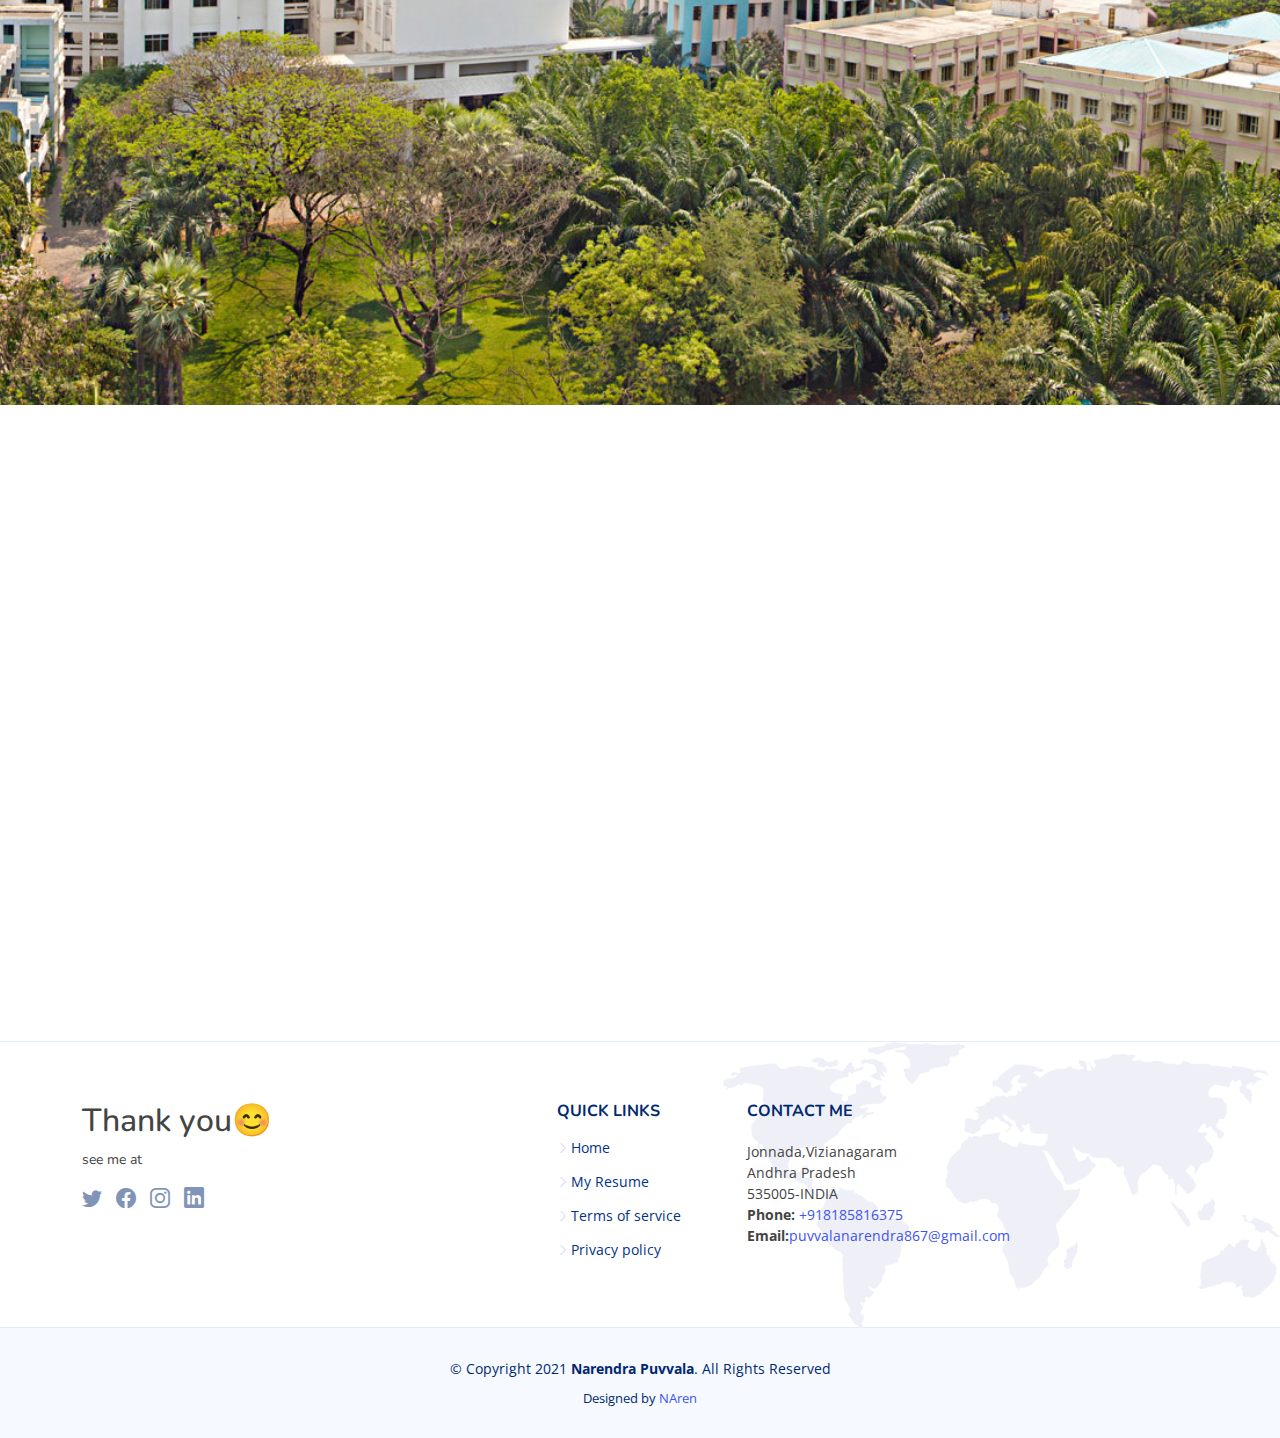
==== commit 219559ce: "Update blog-single.html" ====
--- a/blog-single.html
+++ b/blog-single.html
@@ -38,7 +38,7 @@
       </a>
       <nav id="navbar" class="navbar">
         <ul>
-          <li><a class="nav-link scrollto active" href="index.html" target="_blank">Home</a></li>
+          <li><a class="nav-link scrollto active" href="index.html">Home</a></li>
         </ul>
         <i class="bi bi-list mobile-nav-toggle"></i>
       </nav><!-- .navbar -->
@@ -274,6 +274,14 @@
                 </div>
               </div>
             </div><!-- End testimonial item -->
+            
+            <div class="swiper-slide">
+              <div class="testimonial-item">
+                <div class="profile mt-auto">
+                  <img src="assets/img/testimonials/testimonials-19.jpeg" class="testimonial-img" alt="">
+                </div>
+              </div>
+            </div><!-- End testimonial item -->
 
             <div class="swiper-slide">
               <div class="testimonial-item">
@@ -298,7 +306,15 @@
                 </div>
               </div>
             </div><!-- End testimonial item -->
-
+            
+           <div class="swiper-slide">
+             <div class="testimonial-item">
+               <div class="profile mt-auto">
+                 <img src="assets/img/testimonials/testimonials-20.jpeg" class="testimonial-img" alt="">
+               </div>
+             </div>
+           </div><!-- End testimonial item -->
+            
             <div class="swiper-slide">
               <div class="testimonial-item">
                 <div class="profile mt-auto">
@@ -373,29 +389,10 @@
       <div class="container" data-aos="fade-up">
 
         <header class="section-header">
-          <p>Four Best people of my life</p>
+          <p>Three Best people of my life</p>
         </header>
 
         <div class="row gy-4">
-
-          <div class="col-lg-3 col-md-6 d-flex align-items-stretch" data-aos="fade-up" data-aos-delay="100">
-            <div class="member">
-              <div class="member-img">
-                <img src="assets/img/team/team-1.jpg" class="img-fluid" alt="">
-                <div class="social">
-                  <a href="https://twitter.com/LOGIN" target="_blank"><i class="bi bi-twitter"></i></a>
-                  <a href="https://www.facebook.com/" target="_blank"><i class="bi bi-facebook"></i></a>
-                  <a href="https://media.tenor.com/images/553ef84adc815f2937abfbf461480453/tenor.gif" target="_blank"><i class="bi bi-instagram"></i></a>
-                  <a href="https://media.tenor.com/images/37d8be31944023a4a8b561885504b0ad/tenor.gif" target="_blank"><i class="bi bi-linkedin"></i></a>
-                </div>
-              </div>
-              <div class="member-info">
-                <h4>❤️</h4>
-                <span>Lifeline</span>
-                <p>The one who always makes me strong day by day 🙂</p>
-              </div>
-            </div>
-          </div>
 
           <div class="col-lg-3 col-md-6 d-flex align-items-stretch" data-aos="fade-up" data-aos-delay="200">
             <div class="member">
@@ -477,7 +474,7 @@
             <h4>Quick Links</h4>
             <ul>
               <li><i class="bi bi-chevron-right"></i> <a href="#">Home</a></li>
-              <li><i class="bi bi-chevron-right"></i> <a href="https://narendra264.github.io/narendra.puvvala/" target="_blank">My Resume</a></li>
+              <li><i class="bi bi-chevron-right"></i> <a href="https://narendra264.github.io/narendra.puvvala/">My Resume</a></li>
               <li><i class="bi bi-chevron-right"></i> <a href="#">Terms of service</a></li>
               <li><i class="bi bi-chevron-right"></i> <a href="#">Privacy policy</a></li>
             </ul>
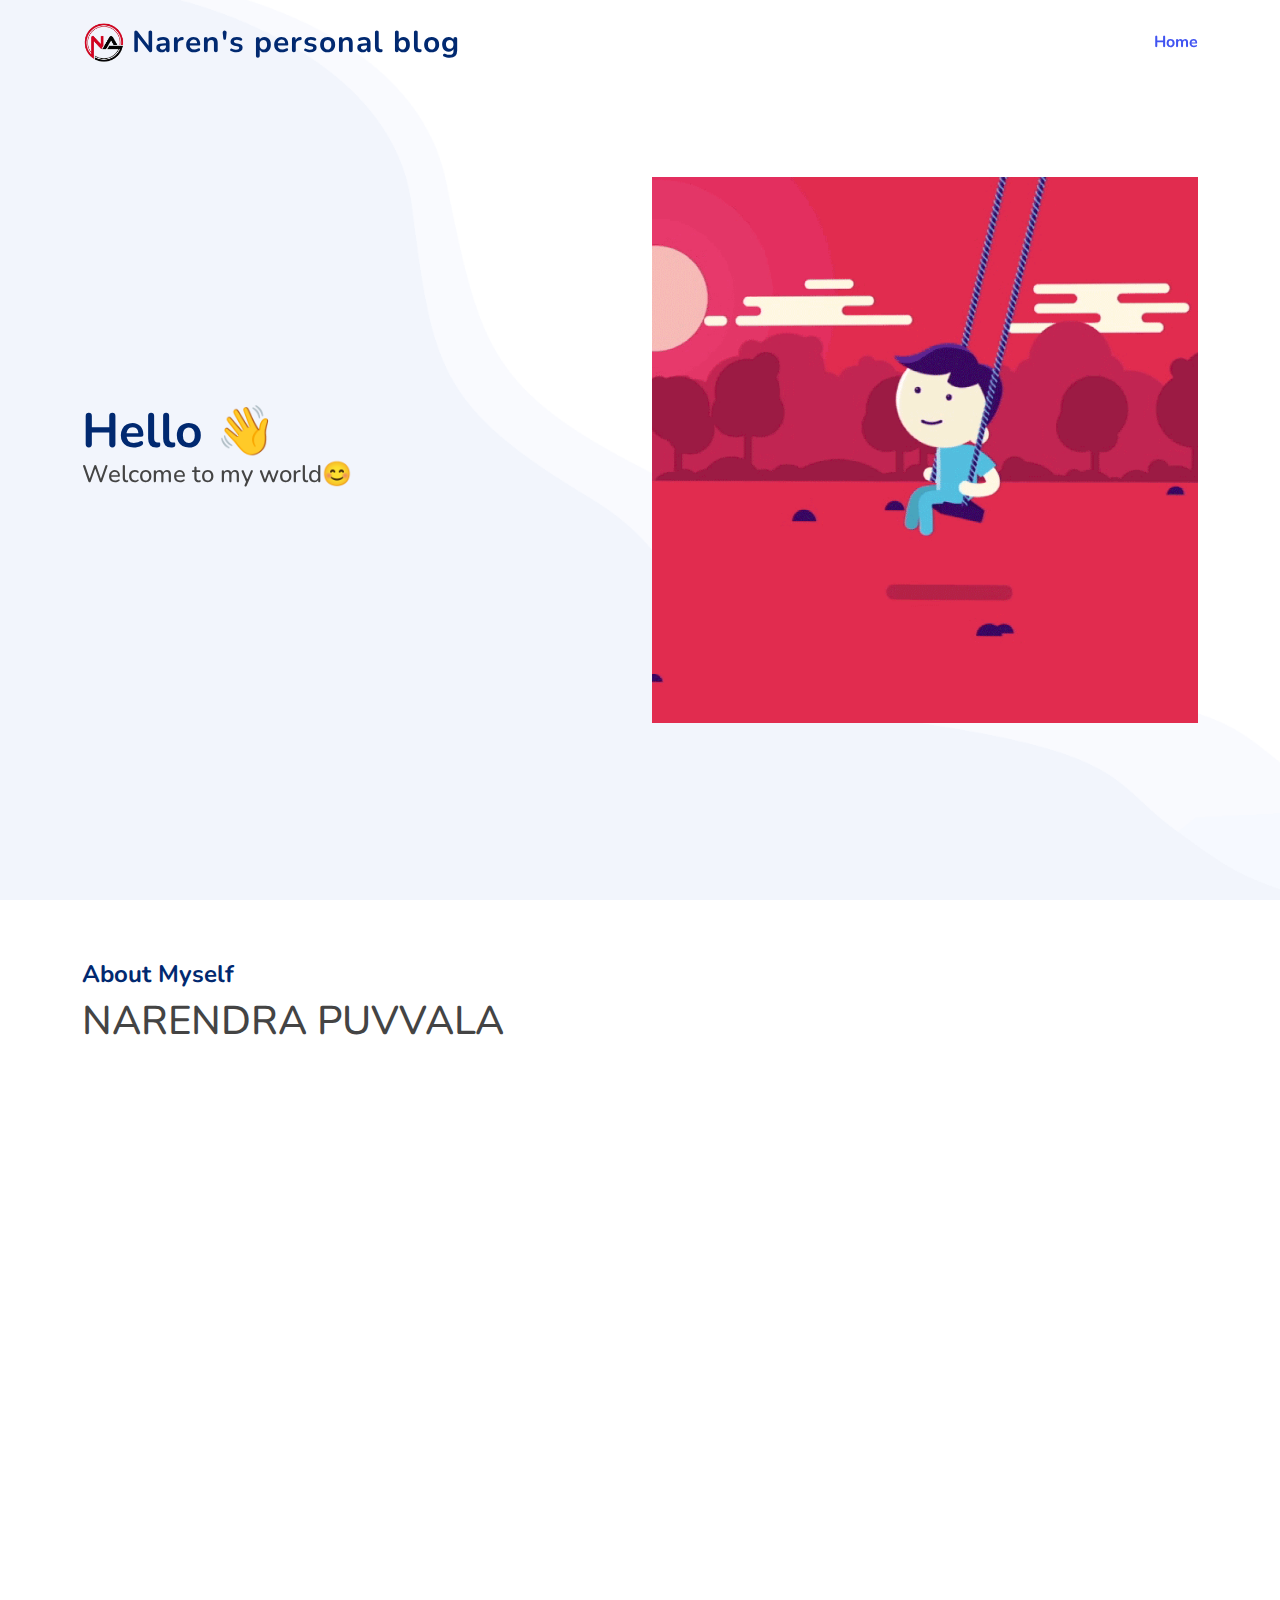
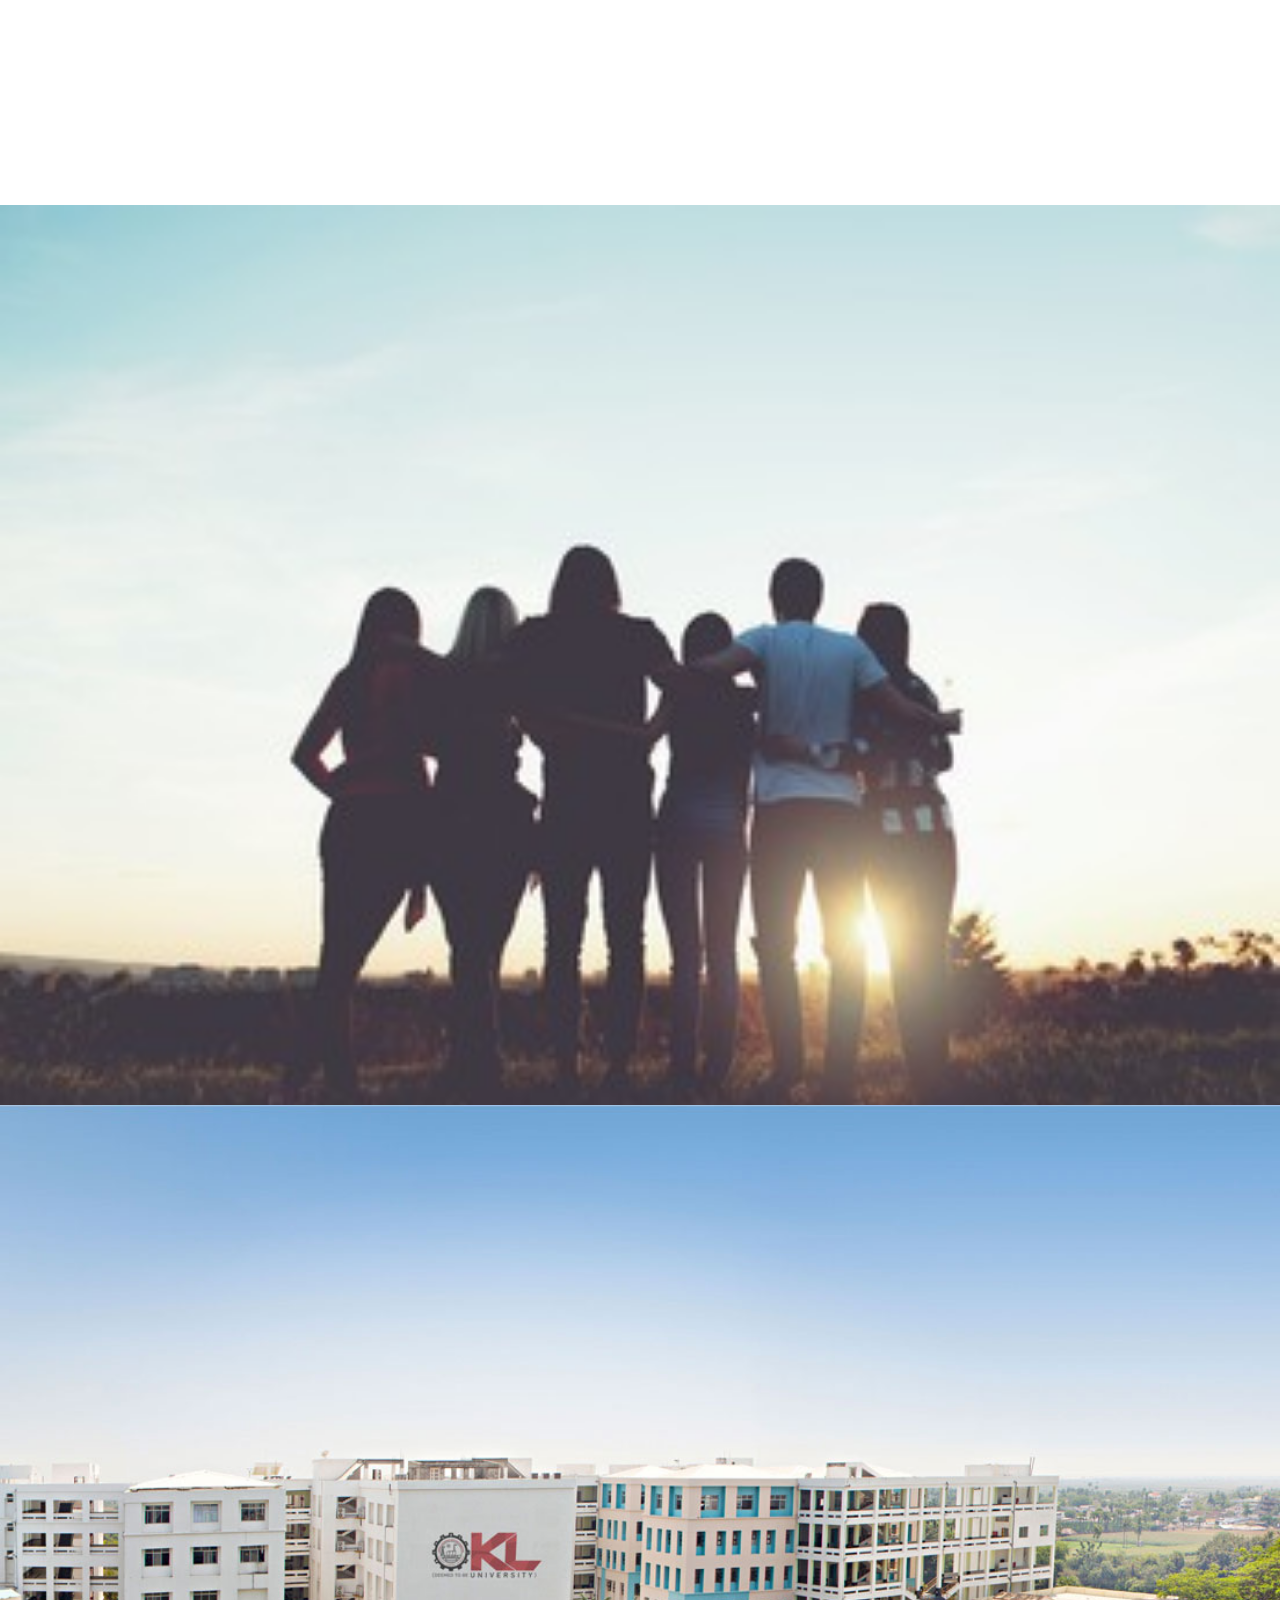
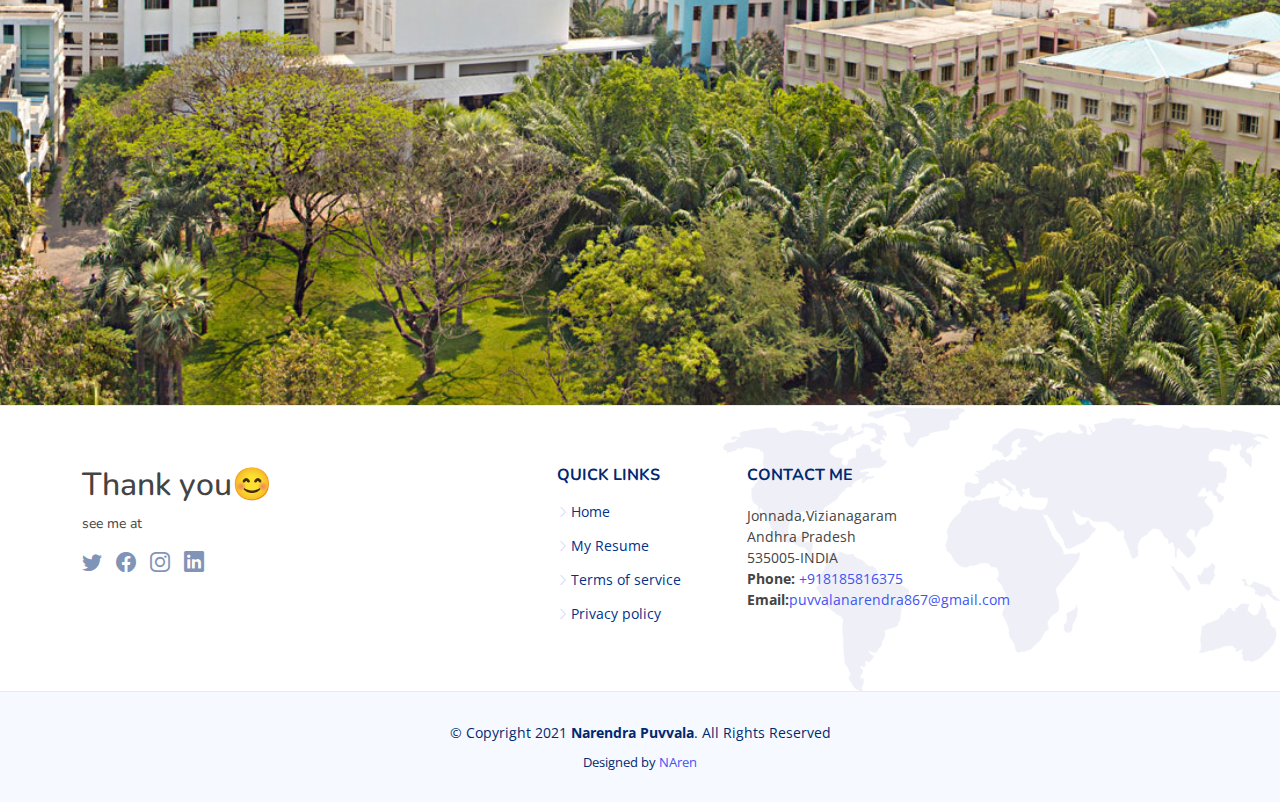
==== commit 86f1fa81: "Update blog-single.html" ====
--- a/blog-single.html
+++ b/blog-single.html
@@ -383,76 +383,7 @@
     </section><!-- End Features Section -->
 
 
-    <!-- ======= Team Section ======= -->
-    <section id="team" class="team">
-
-      <div class="container" data-aos="fade-up">
-
-        <header class="section-header">
-          <p>Three Best people of my life</p>
-        </header>
-
-        <div class="row gy-4">
-
-          <div class="col-lg-3 col-md-6 d-flex align-items-stretch" data-aos="fade-up" data-aos-delay="200">
-            <div class="member">
-              <div class="member-img">
-                <img src="assets/img/team/team-2.png" class="img-fluid" alt="">
-                <div class="social">
-                  <a href="https://media.tenor.com/images/cdb327ec053535ce6c41b1c0f8bc4a7d/tenor.gif" target="_blank"><i class="bi bi-twitter"></i></a>
-                  <a href="https://www.facebook.com/"><i class="bi bi-facebook"></i></a>
-                  <a href="https://media.tenor.com/images/590991471d5f4b8467aee952ba7c6537/tenor.gif" target="_blank"><i class="bi bi-instagram"></i></a>
-                  <a href=""><i class="bi bi-linkedin" target="_blank"></i></a>
-                </div>
-              </div>
-              <div class="member-info">
-                <h4>Naveen Sai</h4>
-                <p>The one who taught me what is life</p></div>
-            </div>
-          </div>
-
-          <div class="col-lg-3 col-md-6 d-flex align-items-stretch" data-aos="fade-up" data-aos-delay="300">
-            <div class="member">
-              <div class="member-img">
-                <img src="assets/img/team/team-3.png" class="img-fluid" alt="">
-                <div class="social">
-                  <a href="https://media.tenor.com/images/cdb327ec053535ce6c41b1c0f8bc4a7d/tenor.gif" target="_blank"><i class="bi bi-twitter"></i></a>
-                  <a href="https://media.tenor.com/images/553ef84adc815f2937abfbf461480453/tenor.gif" target="_blank"><i class="bi bi-facebook"></i></a>
-                  <a href="https://media.tenor.com/images/37d8be31944023a4a8b561885504b0ad/tenor.gif" target="_blank"><i class="bi bi-instagram"></i></a>
-                  <a href="https://media.tenor.com/images/cdb327ec053535ce6c41b1c0f8bc4a7d/tenor.gif" target="_blank"><i class="bi bi-linkedin"></i></a>
-                </div>
-              </div>
-              <div class="member-info">
-                <h4>Dinesh Kumar</h4>
-                <p>The one who taught me how to be in life and how the people are...</p>
-              </div>
-            </div>
-          </div>
-
-          <div class="col-lg-3 col-md-6 d-flex align-items-stretch" data-aos="fade-up" data-aos-delay="400">
-            <div class="member">
-              <div class="member-img">
-                <img src="assets/img/team/team-4.png" class="img-fluid" alt="">
-                <div class="social">
-                  <a href="https://media.tenor.com/images/cdb327ec053535ce6c41b1c0f8bc4a7d/tenor.gif" target="_blank"><i class="bi bi-twitter"></i></a>
-                  <a href="https://www.facebook.com/" target="_blank"><i class="bi bi-facebook"></i></a>
-                  <a href="https://media.tenor.com/images/37d8be31944023a4a8b561885504b0ad/tenor.gif" target="_blank"><i class="bi bi-instagram"></i></a>
-                  <a href="https://media.tenor.com/images/590991471d5f4b8467aee952ba7c6537/tenor.gif" target="_blank"><i class="bi bi-linkedin"></i></a>
-                </div>
-              </div>
-              <div class="member-info">
-                <h4>👻🤍</h4>
-                <span>BFF</span>
-                <p>The one who always stand by my side at any situation</p>
-              </div>
-            </div>
-          </div>
-
-        </div>
-
-      </div>
-
-    </section><!-- End Team Section -->
+
  
 <!-- ======= Footer ======= -->
   <footer id="footer" class="footer">
